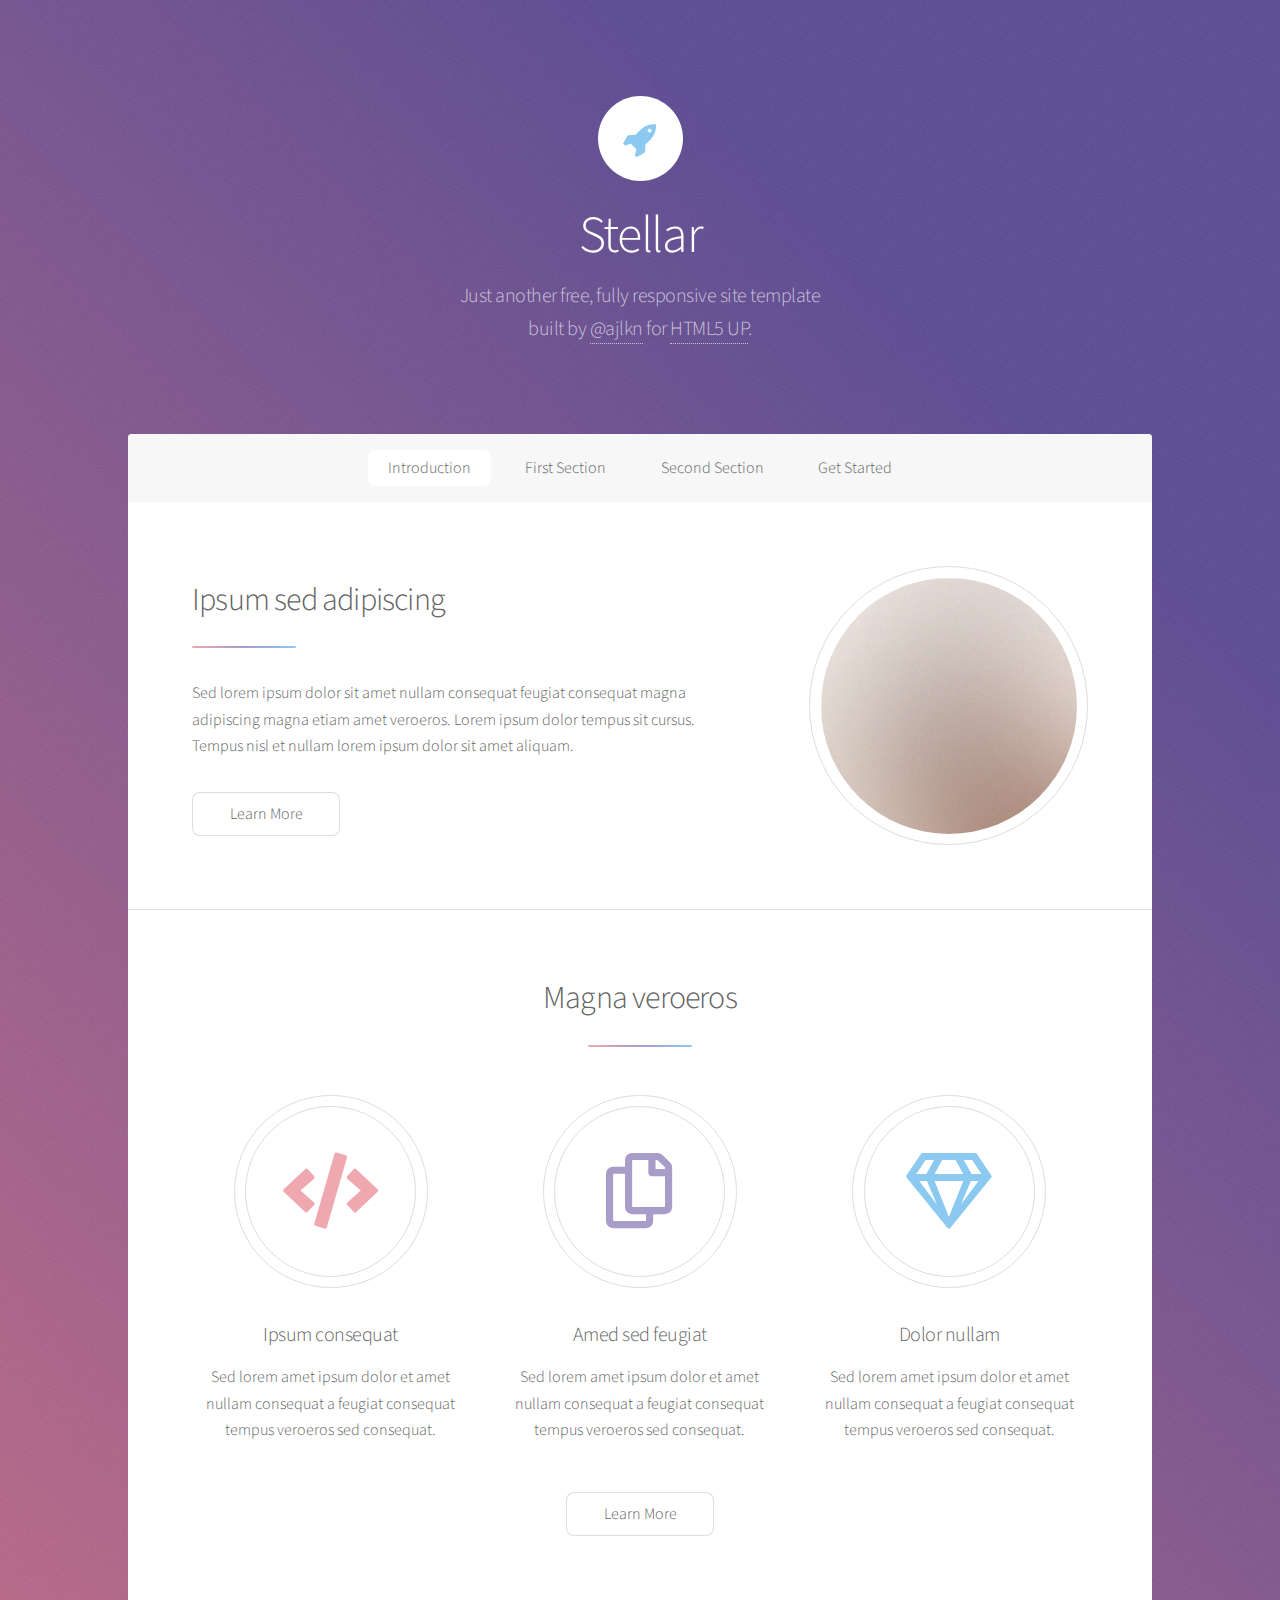
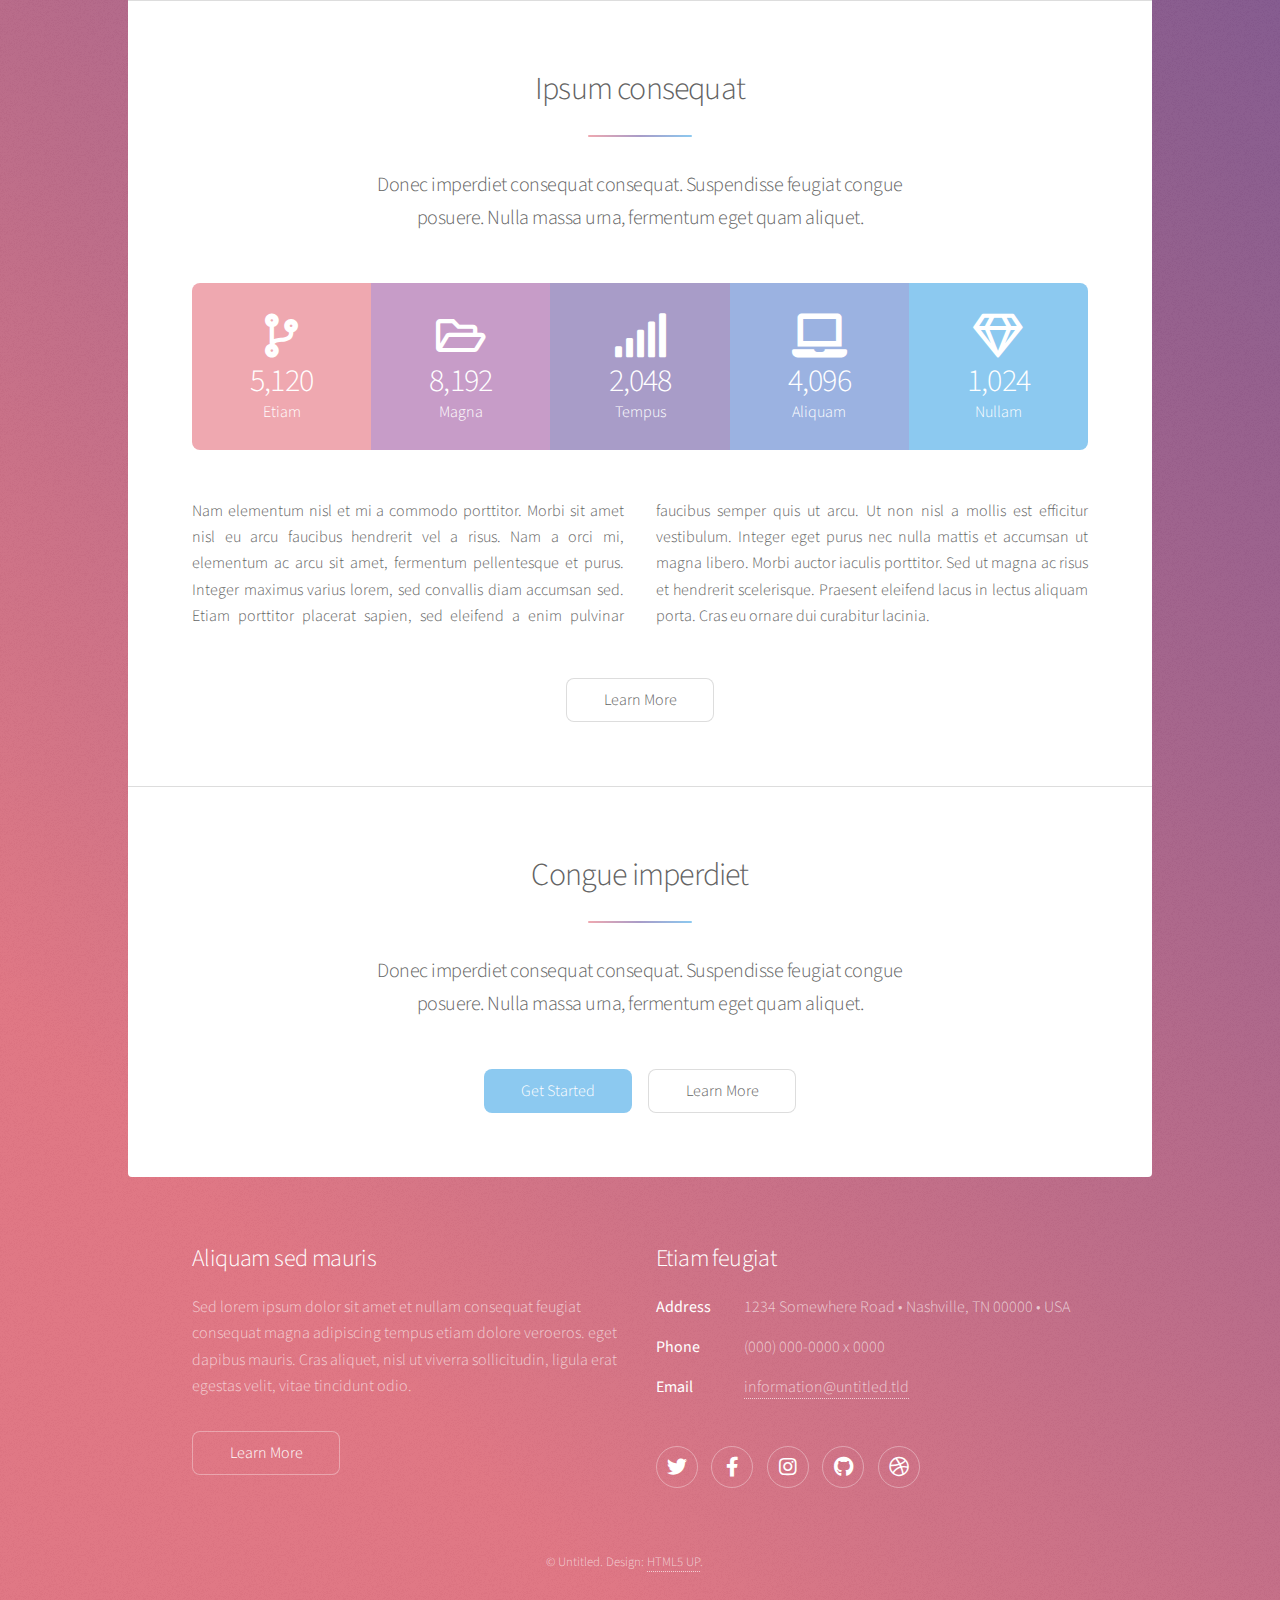
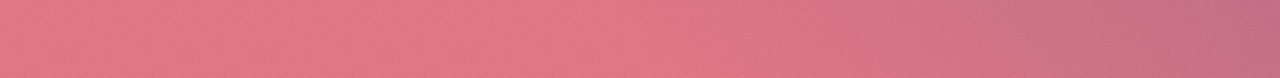
==== html5up-stellar/index.html @ 21c23692 "downloaded the portfolio template" ====
<!DOCTYPE HTML>
<!--
	Stellar by HTML5 UP
	html5up.net | @ajlkn
	Free for personal and commercial use under the CCA 3.0 license (html5up.net/license)
-->
<html>
	<head>
		<title>William Webb | Web Developer</title>
		<meta charset="utf-8" />
		<meta name="viewport" content="width=device-width, initial-scale=1, user-scalable=no" />
		<link rel="stylesheet" href="assets/css/main.css" />
		<noscript><link rel="stylesheet" href="assets/css/noscript.css" /></noscript>
	</head>
	<body class="is-preload">

		<!-- Wrapper -->
			<div id="wrapper">

				<!-- Header -->
					<header id="header" class="alt">
						<span class="logo"><img src="images/logo.svg" alt="" /></span>
						<h1>Stellar</h1>
						<p>Just another free, fully responsive site template<br />
						built by <a href="https://twitter.com/ajlkn">@ajlkn</a> for <a href="https://html5up.net">HTML5 UP</a>.</p>
					</header>

				<!-- Nav -->
					<nav id="nav">
						<ul>
							<li><a href="#intro" class="active">Introduction</a></li>
							<li><a href="#first">First Section</a></li>
							<li><a href="#second">Second Section</a></li>
							<li><a href="#cta">Get Started</a></li>
						</ul>
					</nav>

				<!-- Main -->
					<div id="main">

						<!-- Introduction -->
							<section id="intro" class="main">
								<div class="spotlight">
									<div class="content">
										<header class="major">
											<h2>Ipsum sed adipiscing</h2>
										</header>
										<p>Sed lorem ipsum dolor sit amet nullam consequat feugiat consequat magna
										adipiscing magna etiam amet veroeros. Lorem ipsum dolor tempus sit cursus.
										Tempus nisl et nullam lorem ipsum dolor sit amet aliquam.</p>
										<ul class="actions">
											<li><a href="generic.html" class="button">Learn More</a></li>
										</ul>
									</div>
									<span class="image"><img src="images/pic01.jpg" alt="" /></span>
								</div>
							</section>

						<!-- First Section -->
							<section id="first" class="main special">
								<header class="major">
									<h2>Magna veroeros</h2>
								</header>
								<ul class="features">
									<li>
										<span class="icon solid major style1 fa-code"></span>
										<h3>Ipsum consequat</h3>
										<p>Sed lorem amet ipsum dolor et amet nullam consequat a feugiat consequat tempus veroeros sed consequat.</p>
									</li>
									<li>
										<span class="icon major style3 fa-copy"></span>
										<h3>Amed sed feugiat</h3>
										<p>Sed lorem amet ipsum dolor et amet nullam consequat a feugiat consequat tempus veroeros sed consequat.</p>
									</li>
									<li>
										<span class="icon major style5 fa-gem"></span>
										<h3>Dolor nullam</h3>
										<p>Sed lorem amet ipsum dolor et amet nullam consequat a feugiat consequat tempus veroeros sed consequat.</p>
									</li>
								</ul>
								<footer class="major">
									<ul class="actions special">
										<li><a href="generic.html" class="button">Learn More</a></li>
									</ul>
								</footer>
							</section>

						<!-- Second Section -->
							<section id="second" class="main special">
								<header class="major">
									<h2>Ipsum consequat</h2>
									<p>Donec imperdiet consequat consequat. Suspendisse feugiat congue<br />
									posuere. Nulla massa urna, fermentum eget quam aliquet.</p>
								</header>
								<ul class="statistics">
									<li class="style1">
										<span class="icon solid fa-code-branch"></span>
										<strong>5,120</strong> Etiam
									</li>
									<li class="style2">
										<span class="icon fa-folder-open"></span>
										<strong>8,192</strong> Magna
									</li>
									<li class="style3">
										<span class="icon solid fa-signal"></span>
										<strong>2,048</strong> Tempus
									</li>
									<li class="style4">
										<span class="icon solid fa-laptop"></span>
										<strong>4,096</strong> Aliquam
									</li>
									<li class="style5">
										<span class="icon fa-gem"></span>
										<strong>1,024</strong> Nullam
									</li>
								</ul>
								<p class="content">Nam elementum nisl et mi a commodo porttitor. Morbi sit amet nisl eu arcu faucibus hendrerit vel a risus. Nam a orci mi, elementum ac arcu sit amet, fermentum pellentesque et purus. Integer maximus varius lorem, sed convallis diam accumsan sed. Etiam porttitor placerat sapien, sed eleifend a enim pulvinar faucibus semper quis ut arcu. Ut non nisl a mollis est efficitur vestibulum. Integer eget purus nec nulla mattis et accumsan ut magna libero. Morbi auctor iaculis porttitor. Sed ut magna ac risus et hendrerit scelerisque. Praesent eleifend lacus in lectus aliquam porta. Cras eu ornare dui curabitur lacinia.</p>
								<footer class="major">
									<ul class="actions special">
										<li><a href="generic.html" class="button">Learn More</a></li>
									</ul>
								</footer>
							</section>

						<!-- Get Started -->
							<section id="cta" class="main special">
								<header class="major">
									<h2>Congue imperdiet</h2>
									<p>Donec imperdiet consequat consequat. Suspendisse feugiat congue<br />
									posuere. Nulla massa urna, fermentum eget quam aliquet.</p>
								</header>
								<footer class="major">
									<ul class="actions special">
										<li><a href="generic.html" class="button primary">Get Started</a></li>
										<li><a href="generic.html" class="button">Learn More</a></li>
									</ul>
								</footer>
							</section>

					</div>

				<!-- Footer -->
					<footer id="footer">
						<section>
							<h2>Aliquam sed mauris</h2>
							<p>Sed lorem ipsum dolor sit amet et nullam consequat feugiat consequat magna adipiscing tempus etiam dolore veroeros. eget dapibus mauris. Cras aliquet, nisl ut viverra sollicitudin, ligula erat egestas velit, vitae tincidunt odio.</p>
							<ul class="actions">
								<li><a href="generic.html" class="button">Learn More</a></li>
							</ul>
						</section>
						<section>
							<h2>Etiam feugiat</h2>
							<dl class="alt">
								<dt>Address</dt>
								<dd>1234 Somewhere Road &bull; Nashville, TN 00000 &bull; USA</dd>
								<dt>Phone</dt>
								<dd>(000) 000-0000 x 0000</dd>
								<dt>Email</dt>
								<dd><a href="#">information@untitled.tld</a></dd>
							</dl>
							<ul class="icons">
								<li><a href="#" class="icon brands fa-twitter alt"><span class="label">Twitter</span></a></li>
								<li><a href="#" class="icon brands fa-facebook-f alt"><span class="label">Facebook</span></a></li>
								<li><a href="#" class="icon brands fa-instagram alt"><span class="label">Instagram</span></a></li>
								<li><a href="#" class="icon brands fa-github alt"><span class="label">GitHub</span></a></li>
								<li><a href="#" class="icon brands fa-dribbble alt"><span class="label">Dribbble</span></a></li>
							</ul>
						</section>
						<p class="copyright">&copy; Untitled. Design: <a href="https://html5up.net">HTML5 UP</a>.</p>
					</footer>

			</div>

		<!-- Scripts -->
			<script src="assets/js/jquery.min.js"></script>
			<script src="assets/js/jquery.scrollex.min.js"></script>
			<script src="assets/js/jquery.scrolly.min.js"></script>
			<script src="assets/js/browser.min.js"></script>
			<script src="assets/js/breakpoints.min.js"></script>
			<script src="assets/js/util.js"></script>
			<script src="assets/js/main.js"></script>

	</body>
</html>
---- html5up-stellar/assets/css/main.css ----
@import url(fontawesome-all.min.css);
@import 'https://fonts.googleapis.com/css?family=Source+Sans+Pro:300,400';

/*
	Stellar by HTML5 UP
	html5up.net | @ajlkn
	Free for personal and commercial use under the CCA 3.0 license (html5up.net/license)
*/

html, body, div, span, applet, object,
iframe, h1, h2, h3, h4, h5, h6, p, blockquote,
pre, a, abbr, acronym, address, big, cite,
code, del, dfn, em, img, ins, kbd, q, s, samp,
small, strike, strong, sub, sup, tt, var, b,
u, i, center, dl, dt, dd, ol, ul, li, fieldset,
form, label, legend, table, caption, tbody,
tfoot, thead, tr, th, td, article, aside,
canvas, details, embed, figure, figcaption,
footer, header, hgroup, menu, nav, output, ruby,
section, summary, time, mark, audio, video {
	margin: 0;
	padding: 0;
	border: 0;
	font-size: 100%;
	font: inherit;
	vertical-align: baseline;}

article, aside, details, figcaption, figure,
footer, header, hgroup, menu, nav, section {
	display: block;}

body {
	line-height: 1;
}

ol, ul {
	list-style: none;
}

blockquote, q {
	quotes: none;
}

	blockquote:before, blockquote:after, q:before, q:after {
		content: '';
		content: none;
	}

table {
	border-collapse: collapse;
	border-spacing: 0;
}

body {
	-webkit-text-size-adjust: none;
}

mark {
	background-color: transparent;
	color: inherit;
}

input::-moz-focus-inner {
	border: 0;
	padding: 0;
}

input, select, textarea {
	-moz-appearance: none;
	-webkit-appearance: none;
	-ms-appearance: none;
	appearance: none;
}

/* Basic */

	@-ms-viewport {
		width: device-width;
	}

	body {
		-ms-overflow-style: scrollbar;
	}

	@media screen and (max-width: 480px) {

		html, body {
			min-width: 320px;
		}

	}

	html {
		box-sizing: border-box;
	}

	*, *:before, *:after {
		box-sizing: inherit;
	}

	body {
		background-color: #935d8c;
		background-image: url("images/overlay.png"), -moz-linear-gradient(45deg, #e37682 15%, #5f4d93 85%);
		background-image: url("images/overlay.png"), -webkit-linear-gradient(45deg, #e37682 15%, #5f4d93 85%);
		background-image: url("images/overlay.png"), -ms-linear-gradient(45deg, #e37682 15%, #5f4d93 85%);
		background-image: url("images/overlay.png"), linear-gradient(45deg, #e37682 15%, #5f4d93 85%);
	}

		body.is-preload *, body.is-preload *:before, body.is-preload *:after {
			-moz-animation: none !important;
			-webkit-animation: none !important;
			-ms-animation: none !important;
			animation: none !important;
			-moz-transition: none !important;
			-webkit-transition: none !important;
			-ms-transition: none !important;
			transition: none !important;
		}

/* Type */

	body {
		background-color: #935d8c;
		color: rgba(255, 255, 255, 0.65);
	}

	body, input, select, textarea {
		font-family: "Source Sans Pro", Helvetica, sans-serif;
		font-size: 17pt;
		font-weight: 300;
		line-height: 1.65;
	}

		@media screen and (max-width: 1680px) {

			body, input, select, textarea {
				font-size: 14pt;
			}

		}

		@media screen and (max-width: 1280px) {

			body, input, select, textarea {
				font-size: 12pt;
			}

		}

		@media screen and (max-width: 360px) {

			body, input, select, textarea {
				font-size: 11pt;
			}

		}

	a {
		-moz-transition: color 0.2s ease, border-bottom 0.2s ease;
		-webkit-transition: color 0.2s ease, border-bottom 0.2s ease;
		-ms-transition: color 0.2s ease, border-bottom 0.2s ease;
		transition: color 0.2s ease, border-bottom 0.2s ease;
		text-decoration: none;
		border-bottom: dotted 1px;
		color: inherit;
	}

		a:hover {
			border-bottom-color: transparent;
		}

	strong, b {
		font-weight: 400;
	}

	em, i {
		font-style: italic;
	}

	p {
		margin: 0 0 2em 0;
	}

		p.content {
			-moz-columns: 20em 2;
			-webkit-columns: 20em 2;
			-ms-columns: 20em 2;
			columns: 20em 2;
			-moz-column-gap: 2em;
			-webkit-column-gap: 2em;
			-ms-column-gap: 2em;
			column-gap: 2em;
			text-align: justify;
		}

	h1, h2, h3, h4, h5, h6 {
		font-weight: 300;
		line-height: 1.5;
		margin: 0 0 0.7em 0;
		letter-spacing: -0.025em;
	}

		h1 a, h2 a, h3 a, h4 a, h5 a, h6 a {
			color: inherit;
			text-decoration: none;
		}

	h1 {
		font-size: 2.5em;
		line-height: 1.2;
	}

	h2 {
		font-size: 1.5em;
	}

	h3 {
		font-size: 1.25em;
	}

	h4 {
		font-size: 1.1em;
	}

	h5 {
		font-size: 0.9em;
	}

	h6 {
		font-size: 0.7em;
	}

	@media screen and (max-width: 736px) {

		h1 {
			font-size: 2em;
		}

	}

	sub {
		font-size: 0.8em;
		position: relative;
		top: 0.5em;
	}

	sup {
		font-size: 0.8em;
		position: relative;
		top: -0.5em;
	}

	blockquote {
		border-left: solid 4px;
		font-style: italic;
		margin: 0 0 2em 0;
		padding: 0.5em 0 0.5em 2em;
	}

	code {
		border-radius: 8px;
		border: solid 1px;
		font-family: "Courier New", monospace;
		font-size: 0.9em;
		margin: 0 0.25em;
		padding: 0.25em 0.65em;
	}

	pre {
		-webkit-overflow-scrolling: touch;
		font-family: "Courier New", monospace;
		font-size: 0.9em;
		margin: 0 0 2em 0;
	}

		pre code {
			display: block;
			line-height: 1.75;
			padding: 1em 1.5em;
			overflow-x: auto;
		}

	hr {
		border: 0;
		border-bottom: solid 1px;
		margin: 2em 0;
	}

		hr.major {
			margin: 3em 0;
		}

	.align-left {
		text-align: left;
	}

	.align-center {
		text-align: center;
	}

	.align-right {
		text-align: right;
	}

	input, select, textarea {
		color: #ffffff;
	}

	a:hover {
		color: #ffffff;
	}

	strong, b {
		color: #ffffff;
	}

	h1, h2, h3, h4, h5, h6 {
		color: #ffffff;
	}

	blockquote {
		border-left-color: rgba(255, 255, 255, 0.35);
	}

	code {
		background: rgba(255, 255, 255, 0.075);
		border-color: rgba(255, 255, 255, 0.35);
	}

	hr {
		border-bottom-color: rgba(255, 255, 255, 0.35);
	}

/* Row */

	.row {
		display: flex;
		flex-wrap: wrap;
		box-sizing: border-box;
		align-items: stretch;
	}

		.row > * {
			box-sizing: border-box;
		}

		.row.gtr-uniform > * > :last-child {
			margin-bottom: 0;
		}

		.row.aln-left {
			justify-content: flex-start;
		}

		.row.aln-center {
			justify-content: center;
		}

		.row.aln-right {
			justify-content: flex-end;
		}

		.row.aln-top {
			align-items: flex-start;
		}

		.row.aln-middle {
			align-items: center;
		}

		.row.aln-bottom {
			align-items: flex-end;
		}

		.row > .imp {
			order: -1;
		}

		.row > .col-1 {
			width: 8.33333%;
		}

		.row > .off-1 {
			margin-left: 8.33333%;
		}

		.row > .col-2 {
			width: 16.66667%;
		}

		.row > .off-2 {
			margin-left: 16.66667%;
		}

		.row > .col-3 {
			width: 25%;
		}

		.row > .off-3 {
			margin-left: 25%;
		}

		.row > .col-4 {
			width: 33.33333%;
		}

		.row > .off-4 {
			margin-left: 33.33333%;
		}

		.row > .col-5 {
			width: 41.66667%;
		}

		.row > .off-5 {
			margin-left: 41.66667%;
		}

		.row > .col-6 {
			width: 50%;
		}

		.row > .off-6 {
			margin-left: 50%;
		}

		.row > .col-7 {
			width: 58.33333%;
		}

		.row > .off-7 {
			margin-left: 58.33333%;
		}

		.row > .col-8 {
			width: 66.66667%;
		}

		.row > .off-8 {
			margin-left: 66.66667%;
		}

		.row > .col-9 {
			width: 75%;
		}

		.row > .off-9 {
			margin-left: 75%;
		}

		.row > .col-10 {
			width: 83.33333%;
		}

		.row > .off-10 {
			margin-left: 83.33333%;
		}

		.row > .col-11 {
			width: 91.66667%;
		}

		.row > .off-11 {
			margin-left: 91.66667%;
		}

		.row > .col-12 {
			width: 100%;
		}

		.row > .off-12 {
			margin-left: 100%;
		}

		.row.gtr-0 {
			margin-top: 0;
			margin-left: 0em;
		}

			.row.gtr-0 > * {
				padding: 0 0 0 0em;
			}

			.row.gtr-0.gtr-uniform {
				margin-top: 0em;
			}

				.row.gtr-0.gtr-uniform > * {
					padding-top: 0em;
				}

		.row.gtr-25 {
			margin-top: 0;
			margin-left: -0.375em;
		}

			.row.gtr-25 > * {
				padding: 0 0 0 0.375em;
			}

			.row.gtr-25.gtr-uniform {
				margin-top: -0.375em;
			}

				.row.gtr-25.gtr-uniform > * {
					padding-top: 0.375em;
				}

		.row.gtr-50 {
			margin-top: 0;
			margin-left: -0.75em;
		}

			.row.gtr-50 > * {
				padding: 0 0 0 0.75em;
			}

			.row.gtr-50.gtr-uniform {
				margin-top: -0.75em;
			}

				.row.gtr-50.gtr-uniform > * {
					padding-top: 0.75em;
				}

		.row {
			margin-top: 0;
			margin-left: -1.5em;
		}

			.row > * {
				padding: 0 0 0 1.5em;
			}

			.row.gtr-uniform {
				margin-top: -1.5em;
			}

				.row.gtr-uniform > * {
					padding-top: 1.5em;
				}

		.row.gtr-150 {
			margin-top: 0;
			margin-left: -2.25em;
		}

			.row.gtr-150 > * {
				padding: 0 0 0 2.25em;
			}

			.row.gtr-150.gtr-uniform {
				margin-top: -2.25em;
			}

				.row.gtr-150.gtr-uniform > * {
					padding-top: 2.25em;
				}

		.row.gtr-200 {
			margin-top: 0;
			margin-left: -3em;
		}

			.row.gtr-200 > * {
				padding: 0 0 0 3em;
			}

			.row.gtr-200.gtr-uniform {
				margin-top: -3em;
			}

				.row.gtr-200.gtr-uniform > * {
					padding-top: 3em;
				}

		@media screen and (max-width: 1680px) {

			.row {
				display: flex;
				flex-wrap: wrap;
				box-sizing: border-box;
				align-items: stretch;
			}

				.row > * {
					box-sizing: border-box;
				}

				.row.gtr-uniform > * > :last-child {
					margin-bottom: 0;
				}

				.row.aln-left {
					justify-content: flex-start;
				}

				.row.aln-center {
					justify-content: center;
				}

				.row.aln-right {
					justify-content: flex-end;
				}

				.row.aln-top {
					align-items: flex-start;
				}

				.row.aln-middle {
					align-items: center;
				}

				.row.aln-bottom {
					align-items: flex-end;
				}

				.row > .imp-xlarge {
					order: -1;
				}

				.row > .col-1-xlarge {
					width: 8.33333%;
				}

				.row > .off-1-xlarge {
					margin-left: 8.33333%;
				}

				.row > .col-2-xlarge {
					width: 16.66667%;
				}

				.row > .off-2-xlarge {
					margin-left: 16.66667%;
				}

				.row > .col-3-xlarge {
					width: 25%;
				}

				.row > .off-3-xlarge {
					margin-left: 25%;
				}

				.row > .col-4-xlarge {
					width: 33.33333%;
				}

				.row > .off-4-xlarge {
					margin-left: 33.33333%;
				}

				.row > .col-5-xlarge {
					width: 41.66667%;
				}

				.row > .off-5-xlarge {
					margin-left: 41.66667%;
				}

				.row > .col-6-xlarge {
					width: 50%;
				}

				.row > .off-6-xlarge {
					margin-left: 50%;
				}

				.row > .col-7-xlarge {
					width: 58.33333%;
				}

				.row > .off-7-xlarge {
					margin-left: 58.33333%;
				}

				.row > .col-8-xlarge {
					width: 66.66667%;
				}

				.row > .off-8-xlarge {
					margin-left: 66.66667%;
				}

				.row > .col-9-xlarge {
					width: 75%;
				}

				.row > .off-9-xlarge {
					margin-left: 75%;
				}

				.row > .col-10-xlarge {
					width: 83.33333%;
				}

				.row > .off-10-xlarge {
					margin-left: 83.33333%;
				}

				.row > .col-11-xlarge {
					width: 91.66667%;
				}

				.row > .off-11-xlarge {
					margin-left: 91.66667%;
				}

				.row > .col-12-xlarge {
					width: 100%;
				}

				.row > .off-12-xlarge {
					margin-left: 100%;
				}

				.row.gtr-0 {
					margin-top: 0;
					margin-left: 0em;
				}

					.row.gtr-0 > * {
						padding: 0 0 0 0em;
					}

					.row.gtr-0.gtr-uniform {
						margin-top: 0em;
					}

						.row.gtr-0.gtr-uniform > * {
							padding-top: 0em;
						}

				.row.gtr-25 {
					margin-top: 0;
					margin-left: -0.375em;
				}

					.row.gtr-25 > * {
						padding: 0 0 0 0.375em;
					}

					.row.gtr-25.gtr-uniform {
						margin-top: -0.375em;
					}

						.row.gtr-25.gtr-uniform > * {
							padding-top: 0.375em;
						}

				.row.gtr-50 {
					margin-top: 0;
					margin-left: -0.75em;
				}

					.row.gtr-50 > * {
						padding: 0 0 0 0.75em;
					}

					.row.gtr-50.gtr-uniform {
						margin-top: -0.75em;
					}

						.row.gtr-50.gtr-uniform > * {
							padding-top: 0.75em;
						}

				.row {
					margin-top: 0;
					margin-left: -1.5em;
				}

					.row > * {
						padding: 0 0 0 1.5em;
					}

					.row.gtr-uniform {
						margin-top: -1.5em;
					}

						.row.gtr-uniform > * {
							padding-top: 1.5em;
						}

				.row.gtr-150 {
					margin-top: 0;
					margin-left: -2.25em;
				}

					.row.gtr-150 > * {
						padding: 0 0 0 2.25em;
					}

					.row.gtr-150.gtr-uniform {
						margin-top: -2.25em;
					}

						.row.gtr-150.gtr-uniform > * {
							padding-top: 2.25em;
						}

				.row.gtr-200 {
					margin-top: 0;
					margin-left: -3em;
				}

					.row.gtr-200 > * {
						padding: 0 0 0 3em;
					}

					.row.gtr-200.gtr-uniform {
						margin-top: -3em;
					}

						.row.gtr-200.gtr-uniform > * {
							padding-top: 3em;
						}

		}

		@media screen and (max-width: 1280px) {

			.row {
				display: flex;
				flex-wrap: wrap;
				box-sizing: border-box;
				align-items: stretch;
			}

				.row > * {
					box-sizing: border-box;
				}

				.row.gtr-uniform > * > :last-child {
					margin-bottom: 0;
				}

				.row.aln-left {
					justify-content: flex-start;
				}

				.row.aln-center {
					justify-content: center;
				}

				.row.aln-right {
					justify-content: flex-end;
				}

				.row.aln-top {
					align-items: flex-start;
				}

				.row.aln-middle {
					align-items: center;
				}

				.row.aln-bottom {
					align-items: flex-end;
				}

				.row > .imp-large {
					order: -1;
				}

				.row > .col-1-large {
					width: 8.33333%;
				}

				.row > .off-1-large {
					margin-left: 8.33333%;
				}

				.row > .col-2-large {
					width: 16.66667%;
				}

				.row > .off-2-large {
					margin-left: 16.66667%;
				}

				.row > .col-3-large {
					width: 25%;
				}

				.row > .off-3-large {
					margin-left: 25%;
				}

				.row > .col-4-large {
					width: 33.33333%;
				}

				.row > .off-4-large {
					margin-left: 33.33333%;
				}

				.row > .col-5-large {
					width: 41.66667%;
				}

				.row > .off-5-large {
					margin-left: 41.66667%;
				}

				.row > .col-6-large {
					width: 50%;
				}

				.row > .off-6-large {
					margin-left: 50%;
				}

				.row > .col-7-large {
					width: 58.33333%;
				}

				.row > .off-7-large {
					margin-left: 58.33333%;
				}

				.row > .col-8-large {
					width: 66.66667%;
				}

				.row > .off-8-large {
					margin-left: 66.66667%;
				}

				.row > .col-9-large {
					width: 75%;
				}

				.row > .off-9-large {
					margin-left: 75%;
				}

				.row > .col-10-large {
					width: 83.33333%;
				}

				.row > .off-10-large {
					margin-left: 83.33333%;
				}

				.row > .col-11-large {
					width: 91.66667%;
				}

				.row > .off-11-large {
					margin-left: 91.66667%;
				}

				.row > .col-12-large {
					width: 100%;
				}

				.row > .off-12-large {
					margin-left: 100%;
				}

				.row.gtr-0 {
					margin-top: 0;
					margin-left: 0em;
				}

					.row.gtr-0 > * {
						padding: 0 0 0 0em;
					}

					.row.gtr-0.gtr-uniform {
						margin-top: 0em;
					}

						.row.gtr-0.gtr-uniform > * {
							padding-top: 0em;
						}

				.row.gtr-25 {
					margin-top: 0;
					margin-left: -0.375em;
				}

					.row.gtr-25 > * {
						padding: 0 0 0 0.375em;
					}

					.row.gtr-25.gtr-uniform {
						margin-top: -0.375em;
					}

						.row.gtr-25.gtr-uniform > * {
							padding-top: 0.375em;
						}

				.row.gtr-50 {
					margin-top: 0;
					margin-left: -0.75em;
				}

					.row.gtr-50 > * {
						padding: 0 0 0 0.75em;
					}

					.row.gtr-50.gtr-uniform {
						margin-top: -0.75em;
					}

						.row.gtr-50.gtr-uniform > * {
							padding-top: 0.75em;
						}

				.row {
					margin-top: 0;
					margin-left: -1.5em;
				}

					.row > * {
						padding: 0 0 0 1.5em;
					}

					.row.gtr-uniform {
						margin-top: -1.5em;
					}

						.row.gtr-uniform > * {
							padding-top: 1.5em;
						}

				.row.gtr-150 {
					margin-top: 0;
					margin-left: -2.25em;
				}

					.row.gtr-150 > * {
						padding: 0 0 0 2.25em;
					}

					.row.gtr-150.gtr-uniform {
						margin-top: -2.25em;
					}

						.row.gtr-150.gtr-uniform > * {
							padding-top: 2.25em;
						}

				.row.gtr-200 {
					margin-top: 0;
					margin-left: -3em;
				}

					.row.gtr-200 > * {
						padding: 0 0 0 3em;
					}

					.row.gtr-200.gtr-uniform {
						margin-top: -3em;
					}

						.row.gtr-200.gtr-uniform > * {
							padding-top: 3em;
						}

		}

		@media screen and (max-width: 980px) {

			.row {
				display: flex;
				flex-wrap: wrap;
				box-sizing: border-box;
				align-items: stretch;
			}

				.row > * {
					box-sizing: border-box;
				}

				.row.gtr-uniform > * > :last-child {
					margin-bottom: 0;
				}

				.row.aln-left {
					justify-content: flex-start;
				}

				.row.aln-center {
					justify-content: center;
				}

				.row.aln-right {
					justify-content: flex-end;
				}

				.row.aln-top {
					align-items: flex-start;
				}

				.row.aln-middle {
					align-items: center;
				}

				.row.aln-bottom {
					align-items: flex-end;
				}

				.row > .imp-medium {
					order: -1;
				}

				.row > .col-1-medium {
					width: 8.33333%;
				}

				.row > .off-1-medium {
					margin-left: 8.33333%;
				}

				.row > .col-2-medium {
					width: 16.66667%;
				}

				.row > .off-2-medium {
					margin-left: 16.66667%;
				}

				.row > .col-3-medium {
					width: 25%;
				}

				.row > .off-3-medium {
					margin-left: 25%;
				}

				.row > .col-4-medium {
					width: 33.33333%;
				}

				.row > .off-4-medium {
					margin-left: 33.33333%;
				}

				.row > .col-5-medium {
					width: 41.66667%;
				}

				.row > .off-5-medium {
					margin-left: 41.66667%;
				}

				.row > .col-6-medium {
					width: 50%;
				}

				.row > .off-6-medium {
					margin-left: 50%;
				}

				.row > .col-7-medium {
					width: 58.33333%;
				}

				.row > .off-7-medium {
					margin-left: 58.33333%;
				}

				.row > .col-8-medium {
					width: 66.66667%;
				}

				.row > .off-8-medium {
					margin-left: 66.66667%;
				}

				.row > .col-9-medium {
					width: 75%;
				}

				.row > .off-9-medium {
					margin-left: 75%;
				}

				.row > .col-10-medium {
					width: 83.33333%;
				}

				.row > .off-10-medium {
					margin-left: 83.33333%;
				}

				.row > .col-11-medium {
					width: 91.66667%;
				}

				.row > .off-11-medium {
					margin-left: 91.66667%;
				}

				.row > .col-12-medium {
					width: 100%;
				}

				.row > .off-12-medium {
					margin-left: 100%;
				}

				.row.gtr-0 {
					margin-top: 0;
					margin-left: 0em;
				}

					.row.gtr-0 > * {
						padding: 0 0 0 0em;
					}

					.row.gtr-0.gtr-uniform {
						margin-top: 0em;
					}

						.row.gtr-0.gtr-uniform > * {
							padding-top: 0em;
						}

				.row.gtr-25 {
					margin-top: 0;
					margin-left: -0.375em;
				}

					.row.gtr-25 > * {
						padding: 0 0 0 0.375em;
					}

					.row.gtr-25.gtr-uniform {
						margin-top: -0.375em;
					}

						.row.gtr-25.gtr-uniform > * {
							padding-top: 0.375em;
						}

				.row.gtr-50 {
					margin-top: 0;
					margin-left: -0.75em;
				}

					.row.gtr-50 > * {
						padding: 0 0 0 0.75em;
					}

					.row.gtr-50.gtr-uniform {
						margin-top: -0.75em;
					}

						.row.gtr-50.gtr-uniform > * {
							padding-top: 0.75em;
						}

				.row {
					margin-top: 0;
					margin-left: -1.5em;
				}

					.row > * {
						padding: 0 0 0 1.5em;
					}

					.row.gtr-uniform {
						margin-top: -1.5em;
					}

						.row.gtr-uniform > * {
							padding-top: 1.5em;
						}

				.row.gtr-150 {
					margin-top: 0;
					margin-left: -2.25em;
				}

					.row.gtr-150 > * {
						padding: 0 0 0 2.25em;
					}

					.row.gtr-150.gtr-uniform {
						margin-top: -2.25em;
					}

						.row.gtr-150.gtr-uniform > * {
							padding-top: 2.25em;
						}

				.row.gtr-200 {
					margin-top: 0;
					margin-left: -3em;
				}

					.row.gtr-200 > * {
						padding: 0 0 0 3em;
					}

					.row.gtr-200.gtr-uniform {
						margin-top: -3em;
					}

						.row.gtr-200.gtr-uniform > * {
							padding-top: 3em;
						}

		}

		@media screen and (max-width: 736px) {

			.row {
				display: flex;
				flex-wrap: wrap;
				box-sizing: border-box;
				align-items: stretch;
			}

				.row > * {
					box-sizing: border-box;
				}

				.row.gtr-uniform > * > :last-child {
					margin-bottom: 0;
				}

				.row.aln-left {
					justify-content: flex-start;
				}

				.row.aln-center {
					justify-content: center;
				}

				.row.aln-right {
					justify-content: flex-end;
				}

				.row.aln-top {
					align-items: flex-start;
				}

				.row.aln-middle {
					align-items: center;
				}

				.row.aln-bottom {
					align-items: flex-end;
				}

				.row > .imp-small {
					order: -1;
				}

				.row > .col-1-small {
					width: 8.33333%;
				}

				.row > .off-1-small {
					margin-left: 8.33333%;
				}

				.row > .col-2-small {
					width: 16.66667%;
				}

				.row > .off-2-small {
					margin-left: 16.66667%;
				}

				.row > .col-3-small {
					width: 25%;
				}

				.row > .off-3-small {
					margin-left: 25%;
				}

				.row > .col-4-small {
					width: 33.33333%;
				}

				.row > .off-4-small {
					margin-left: 33.33333%;
				}

				.row > .col-5-small {
					width: 41.66667%;
				}

				.row > .off-5-small {
					margin-left: 41.66667%;
				}

				.row > .col-6-small {
					width: 50%;
				}

				.row > .off-6-small {
					margin-left: 50%;
				}

				.row > .col-7-small {
					width: 58.33333%;
				}

				.row > .off-7-small {
					margin-left: 58.33333%;
				}

				.row > .col-8-small {
					width: 66.66667%;
				}

				.row > .off-8-small {
					margin-left: 66.66667%;
				}

				.row > .col-9-small {
					width: 75%;
				}

				.row > .off-9-small {
					margin-left: 75%;
				}

				.row > .col-10-small {
					width: 83.33333%;
				}

				.row > .off-10-small {
					margin-left: 83.33333%;
				}

				.row > .col-11-small {
					width: 91.66667%;
				}

				.row > .off-11-small {
					margin-left: 91.66667%;
				}

				.row > .col-12-small {
					width: 100%;
				}

				.row > .off-12-small {
					margin-left: 100%;
				}

				.row.gtr-0 {
					margin-top: 0;
					margin-left: 0em;
				}

					.row.gtr-0 > * {
						padding: 0 0 0 0em;
					}

					.row.gtr-0.gtr-uniform {
						margin-top: 0em;
					}

						.row.gtr-0.gtr-uniform > * {
							padding-top: 0em;
						}

				.row.gtr-25 {
					margin-top: 0;
					margin-left: -0.25em;
				}

					.row.gtr-25 > * {
						padding: 0 0 0 0.25em;
					}

					.row.gtr-25.gtr-uniform {
						margin-top: -0.25em;
					}

						.row.gtr-25.gtr-uniform > * {
							padding-top: 0.25em;
						}

				.row.gtr-50 {
					margin-top: 0;
					margin-left: -0.5em;
				}

					.row.gtr-50 > * {
						padding: 0 0 0 0.5em;
					}

					.row.gtr-50.gtr-uniform {
						margin-top: -0.5em;
					}

						.row.gtr-50.gtr-uniform > * {
							padding-top: 0.5em;
						}

				.row {
					margin-top: 0;
					margin-left: -1em;
				}

					.row > * {
						padding: 0 0 0 1em;
					}

					.row.gtr-uniform {
						margin-top: -1em;
					}

						.row.gtr-uniform > * {
							padding-top: 1em;
						}

				.row.gtr-150 {
					margin-top: 0;
					margin-left: -1.5em;
				}

					.row.gtr-150 > * {
						padding: 0 0 0 1.5em;
					}

					.row.gtr-150.gtr-uniform {
						margin-top: -1.5em;
					}

						.row.gtr-150.gtr-uniform > * {
							padding-top: 1.5em;
						}

				.row.gtr-200 {
					margin-top: 0;
					margin-left: -2em;
				}

					.row.gtr-200 > * {
						padding: 0 0 0 2em;
					}

					.row.gtr-200.gtr-uniform {
						margin-top: -2em;
					}

						.row.gtr-200.gtr-uniform > * {
							padding-top: 2em;
						}

		}

		@media screen and (max-width: 480px) {

			.row {
				display: flex;
				flex-wrap: wrap;
				box-sizing: border-box;
				align-items: stretch;
			}

				.row > * {
					box-sizing: border-box;
				}

				.row.gtr-uniform > * > :last-child {
					margin-bottom: 0;
				}

				.row.aln-left {
					justify-content: flex-start;
				}

				.row.aln-center {
					justify-content: center;
				}

				.row.aln-right {
					justify-content: flex-end;
				}

				.row.aln-top {
					align-items: flex-start;
				}

				.row.aln-middle {
					align-items: center;
				}

				.row.aln-bottom {
					align-items: flex-end;
				}

				.row > .imp-xsmall {
					order: -1;
				}

				.row > .col-1-xsmall {
					width: 8.33333%;
				}

				.row > .off-1-xsmall {
					margin-left: 8.33333%;
				}

				.row > .col-2-xsmall {
					width: 16.66667%;
				}

				.row > .off-2-xsmall {
					margin-left: 16.66667%;
				}

				.row > .col-3-xsmall {
					width: 25%;
				}

				.row > .off-3-xsmall {
					margin-left: 25%;
				}

				.row > .col-4-xsmall {
					width: 33.33333%;
				}

				.row > .off-4-xsmall {
					margin-left: 33.33333%;
				}

				.row > .col-5-xsmall {
					width: 41.66667%;
				}

				.row > .off-5-xsmall {
					margin-left: 41.66667%;
				}

				.row > .col-6-xsmall {
					width: 50%;
				}

				.row > .off-6-xsmall {
					margin-left: 50%;
				}

				.row > .col-7-xsmall {
					width: 58.33333%;
				}

				.row > .off-7-xsmall {
					margin-left: 58.33333%;
				}

				.row > .col-8-xsmall {
					width: 66.66667%;
				}

				.row > .off-8-xsmall {
					margin-left: 66.66667%;
				}

				.row > .col-9-xsmall {
					width: 75%;
				}

				.row > .off-9-xsmall {
					margin-left: 75%;
				}

				.row > .col-10-xsmall {
					width: 83.33333%;
				}

				.row > .off-10-xsmall {
					margin-left: 83.33333%;
				}

				.row > .col-11-xsmall {
					width: 91.66667%;
				}

				.row > .off-11-xsmall {
					margin-left: 91.66667%;
				}

				.row > .col-12-xsmall {
					width: 100%;
				}

				.row > .off-12-xsmall {
					margin-left: 100%;
				}

				.row.gtr-0 {
					margin-top: 0;
					margin-left: 0em;
				}

					.row.gtr-0 > * {
						padding: 0 0 0 0em;
					}

					.row.gtr-0.gtr-uniform {
						margin-top: 0em;
					}

						.row.gtr-0.gtr-uniform > * {
							padding-top: 0em;
						}

				.row.gtr-25 {
					margin-top: 0;
					margin-left: -0.3125em;
				}

					.row.gtr-25 > * {
						padding: 0 0 0 0.3125em;
					}

					.row.gtr-25.gtr-uniform {
						margin-top: -0.3125em;
					}

						.row.gtr-25.gtr-uniform > * {
							padding-top: 0.3125em;
						}

				.row.gtr-50 {
					margin-top: 0;
					margin-left: -0.625em;
				}

					.row.gtr-50 > * {
						padding: 0 0 0 0.625em;
					}

					.row.gtr-50.gtr-uniform {
						margin-top: -0.625em;
					}

						.row.gtr-50.gtr-uniform > * {
							padding-top: 0.625em;
						}

				.row {
					margin-top: 0;
					margin-left: -1.25em;
				}

					.row > * {
						padding: 0 0 0 1.25em;
					}

					.row.gtr-uniform {
						margin-top: -1.25em;
					}

						.row.gtr-uniform > * {
							padding-top: 1.25em;
						}

				.row.gtr-150 {
					margin-top: 0;
					margin-left: -1.875em;
				}

					.row.gtr-150 > * {
						padding: 0 0 0 1.875em;
					}

					.row.gtr-150.gtr-uniform {
						margin-top: -1.875em;
					}

						.row.gtr-150.gtr-uniform > * {
							padding-top: 1.875em;
						}

				.row.gtr-200 {
					margin-top: 0;
					margin-left: -2.5em;
				}

					.row.gtr-200 > * {
						padding: 0 0 0 2.5em;
					}

					.row.gtr-200.gtr-uniform {
						margin-top: -2.5em;
					}

						.row.gtr-200.gtr-uniform > * {
							padding-top: 2.5em;
						}

		}

/* Box */

	.box {
		border-radius: 8px;
		border: solid;
		margin-bottom: 2em;
		padding: 1.5em;
	}

		.box > :last-child,
		.box > :last-child > :last-child,
		.box > :last-child > :last-child > :last-child {
			margin-bottom: 0;
		}

		.box.alt {
			border: 0;
			border-radius: 0;
			padding: 0;
		}

	.box {
		border-color: rgba(255, 255, 255, 0.35);
	}

/* Button */

	input[type="submit"],
	input[type="reset"],
	input[type="button"],
	button,
	.button {
		-moz-appearance: none;
		-webkit-appearance: none;
		-ms-appearance: none;
		appearance: none;
		-moz-transition: background-color 0.2s ease-in-out, color 0.2s ease-in-out;
		-webkit-transition: background-color 0.2s ease-in-out, color 0.2s ease-in-out;
		-ms-transition: background-color 0.2s ease-in-out, color 0.2s ease-in-out;
		transition: background-color 0.2s ease-in-out, color 0.2s ease-in-out;
		border-radius: 8px;
		border: 0;
		cursor: pointer;
		display: inline-block;
		font-weight: 300;
		height: 2.75em;
		line-height: 2.75em;
		min-width: 9.25em;
		padding: 0 1.5em;
		text-align: center;
		text-decoration: none;
		white-space: nowrap;
	}

		input[type="submit"].icon,
		input[type="reset"].icon,
		input[type="button"].icon,
		button.icon,
		.button.icon {
			padding-left: 1.35em;
		}

			input[type="submit"].icon:before,
			input[type="reset"].icon:before,
			input[type="button"].icon:before,
			button.icon:before,
			.button.icon:before {
				margin-right: 0.5em;
			}

		input[type="submit"].fit,
		input[type="reset"].fit,
		input[type="button"].fit,
		button.fit,
		.button.fit {
			width: 100%;
		}

		input[type="submit"].small,
		input[type="reset"].small,
		input[type="button"].small,
		button.small,
		.button.small {
			font-size: 0.8em;
		}

		input[type="submit"].large,
		input[type="reset"].large,
		input[type="button"].large,
		button.large,
		.button.large {
			font-size: 1.35em;
		}

		input[type="submit"].disabled, input[type="submit"]:disabled,
		input[type="reset"].disabled,
		input[type="reset"]:disabled,
		input[type="button"].disabled,
		input[type="button"]:disabled,
		button.disabled,
		button:disabled,
		.button.disabled,
		.button:disabled {
			pointer-events: none;
			opacity: 0.25;
		}

		@media screen and (max-width: 736px) {

			input[type="submit"],
			input[type="reset"],
			input[type="button"],
			button,
			.button {
				min-width: 0;
			}

		}

	input[type="submit"],
	input[type="reset"],
	input[type="button"],
	button,
	.button {
		background-color: transparent;
		box-shadow: inset 0 0 0 1px rgba(255, 255, 255, 0.35);
		color: #ffffff !important;
	}

		input[type="submit"]:hover,
		input[type="reset"]:hover,
		input[type="button"]:hover,
		button:hover,
		.button:hover {
			background-color: rgba(255, 255, 255, 0.075);
		}

		input[type="submit"]:active,
		input[type="reset"]:active,
		input[type="button"]:active,
		button:active,
		.button:active {
			background-color: rgba(255, 255, 255, 0.2);
		}

		input[type="submit"].icon:before,
		input[type="reset"].icon:before,
		input[type="button"].icon:before,
		button.icon:before,
		.button.icon:before {
			color: rgba(255, 255, 255, 0.5);
		}

		input[type="submit"].primary,
		input[type="reset"].primary,
		input[type="button"].primary,
		button.primary,
		.button.primary {
			background-color: #8cc9f0;
			color: #ffffff !important;
			box-shadow: none;
		}

			input[type="submit"].primary:hover,
			input[type="reset"].primary:hover,
			input[type="button"].primary:hover,
			button.primary:hover,
			.button.primary:hover {
				background-color: #9acff2;
			}

			input[type="submit"].primary:active,
			input[type="reset"].primary:active,
			input[type="button"].primary:active,
			button.primary:active,
			.button.primary:active {
				background-color: #7ec3ee;
			}

			input[type="submit"].primary.icon:before,
			input[type="reset"].primary.icon:before,
			input[type="button"].primary.icon:before,
			button.primary.icon:before,
			.button.primary.icon:before {
				color: #ffffff !important;
			}

/* Form */

	form {
		margin: 0 0 2em 0;
	}

	label {
		display: block;
		font-size: 0.9em;
		font-weight: 400;
		margin: 0 0 1em 0;
	}

	input[type="text"],
	input[type="password"],
	input[type="email"],
	select,
	textarea {
		-moz-appearance: none;
		-webkit-appearance: none;
		-ms-appearance: none;
		appearance: none;
		border-radius: 8px;
		border: solid 1px;
		color: inherit;
		display: block;
		outline: 0;
		padding: 0 1em;
		text-decoration: none;
		width: 100%;
	}

		input[type="text"]:invalid,
		input[type="password"]:invalid,
		input[type="email"]:invalid,
		select:invalid,
		textarea:invalid {
			box-shadow: none;
		}

	select {
		background-size: 1.25rem;
		background-repeat: no-repeat;
		background-position: calc(100% - 1rem) center;
		height: 2.75em;
		padding-right: 2.75em;
		text-overflow: ellipsis;
	}

		select:focus::-ms-value {
			background-color: transparent;
		}

		select::-ms-expand {
			display: none;
		}

	input[type="text"],
	input[type="password"],
	input[type="email"],
	select {
		height: 2.75em;
	}

	textarea {
		padding: 0.75em 1em;
	}

	input[type="checkbox"],
	input[type="radio"] {
		-moz-appearance: none;
		-webkit-appearance: none;
		-ms-appearance: none;
		appearance: none;
		display: block;
		float: left;
		margin-right: -2em;
		opacity: 0;
		width: 1em;
		z-index: -1;
	}

		input[type="checkbox"] + label,
		input[type="radio"] + label {
			text-decoration: none;
			cursor: pointer;
			display: inline-block;
			font-size: 1em;
			font-weight: 300;
			padding-left: 2.4em;
			padding-right: 0.75em;
			position: relative;
		}

			input[type="checkbox"] + label:before,
			input[type="radio"] + label:before {
				-moz-osx-font-smoothing: grayscale;
				-webkit-font-smoothing: antialiased;
				display: inline-block;
				font-style: normal;
				font-variant: normal;
				text-rendering: auto;
				line-height: 1;
				text-transform: none !important;
				font-family: 'Font Awesome 5 Free';
				font-weight: 900;
			}

			input[type="checkbox"] + label:before,
			input[type="radio"] + label:before {
				border-radius: 8px;
				border: solid 1px;
				content: '';
				display: inline-block;
				font-size: 0.8em;
				height: 2.0625em;
				left: 0;
				line-height: 2.0625em;
				position: absolute;
				text-align: center;
				top: 0;
				width: 2.0625em;
			}

		input[type="checkbox"]:checked + label:before,
		input[type="radio"]:checked + label:before {
			content: '\f00c';
		}

	input[type="checkbox"] + label:before {
		border-radius: 8px;
	}

	input[type="radio"] + label:before {
		border-radius: 100%;
	}

	::-webkit-input-placeholder {
		opacity: 1.0;
	}

	:-moz-placeholder {
		opacity: 1.0;
	}

	::-moz-placeholder {
		opacity: 1.0;
	}

	:-ms-input-placeholder {
		opacity: 1.0;
	}

	label {
		color: #ffffff;
	}

	input[type="text"],
	input[type="password"],
	input[type="email"],
	select,
	textarea {
		background-color: rgba(255, 255, 255, 0.075);
		border-color: rgba(255, 255, 255, 0.35);
	}

		input[type="text"]:focus,
		input[type="password"]:focus,
		input[type="email"]:focus,
		select:focus,
		textarea:focus {
			border-color: #8cc9f0;
			box-shadow: 0 0 0 1px #8cc9f0;
		}

	select {
		background-image: url("data:image/svg+xml;charset=utf8,%3Csvg xmlns='http://www.w3.org/2000/svg' width='40' height='40' preserveAspectRatio='none' viewBox='0 0 40 40'%3E%3Cpath d='M9.4,12.3l10.4,10.4l10.4-10.4c0.2-0.2,0.5-0.4,0.9-0.4c0.3,0,0.6,0.1,0.9,0.4l3.3,3.3c0.2,0.2,0.4,0.5,0.4,0.9 c0,0.4-0.1,0.6-0.4,0.9L20.7,31.9c-0.2,0.2-0.5,0.4-0.9,0.4c-0.3,0-0.6-0.1-0.9-0.4L4.3,17.3c-0.2-0.2-0.4-0.5-0.4-0.9 c0-0.4,0.1-0.6,0.4-0.9l3.3-3.3c0.2-0.2,0.5-0.4,0.9-0.4S9.1,12.1,9.4,12.3z' fill='rgba(255, 255, 255, 0.35)' /%3E%3C/svg%3E");
	}

		select option {
			color: #ffffff;
			background: #935d8c;
		}

	input[type="checkbox"] + label,
	input[type="radio"] + label {
		color: rgba(255, 255, 255, 0.65);
	}

		input[type="checkbox"] + label:before,
		input[type="radio"] + label:before {
			background: rgba(255, 255, 255, 0.075);
			border-color: rgba(255, 255, 255, 0.35);
		}

	input[type="checkbox"]:checked + label:before,
	input[type="radio"]:checked + label:before {
		background-color: #ffffff;
		border-color: #ffffff;
		color: #935d8c;
	}

	input[type="checkbox"]:focus + label:before,
	input[type="radio"]:focus + label:before {
		border-color: #8cc9f0;
		box-shadow: 0 0 0 1px #8cc9f0;
	}

	::-webkit-input-placeholder {
		color: rgba(255, 255, 255, 0.5) !important;
	}

	:-moz-placeholder {
		color: rgba(255, 255, 255, 0.5) !important;
	}

	::-moz-placeholder {
		color: rgba(255, 255, 255, 0.5) !important;
	}

	:-ms-input-placeholder {
		color: rgba(255, 255, 255, 0.5) !important;
	}

	.formerize-placeholder {
		color: rgba(255, 255, 255, 0.5) !important;
	}

/* Icon */

	.icon {
		text-decoration: none;
		-moz-transition: background-color 0.2s ease-in-out, color 0.2s ease-in-out;
		-webkit-transition: background-color 0.2s ease-in-out, color 0.2s ease-in-out;
		-ms-transition: background-color 0.2s ease-in-out, color 0.2s ease-in-out;
		transition: background-color 0.2s ease-in-out, color 0.2s ease-in-out;
		border-bottom: none;
		position: relative;
	}

		.icon:before {
			-moz-osx-font-smoothing: grayscale;
			-webkit-font-smoothing: antialiased;
			display: inline-block;
			font-style: normal;
			font-variant: normal;
			text-rendering: auto;
			line-height: 1;
			text-transform: none !important;
			font-family: 'Font Awesome 5 Free';
			font-weight: 400;
		}

		.icon > .label {
			display: none;
		}

		.icon:before {
			line-height: solid;
		}

		.icon.solid:before {
			font-weight: 900;
		}

		.icon.brands:before {
			font-family: 'Font Awesome 5 Brands';
		}

		.icon.major {
			border: solid 1px;
			display: inline-block;
			border-radius: 100%;
			padding: 0.65em;
			margin: 0 0 2em 0;
			cursor: default;
		}

			.icon.major:before {
				display: inline-block;
				font-size: 6.25rem;
				width: 2.25em;
				height: 2.25em;
				line-height: 2.2em;
				border-radius: 100%;
				border: solid 1px;
				text-align: center;
			}

		.icon.alt {
			display: inline-block;
			border: solid 1px;
			border-radius: 100%;
		}

			.icon.alt:before {
				display: block;
				font-size: 1.25em;
				width: 2em;
				height: 2em;
				text-align: center;
				line-height: 2em;
			}

		.icon.style1 {
			color: #efa8b0;
		}

		.icon.style2 {
			color: #c79cc8;
		}

		.icon.style3 {
			color: #a89cc8;
		}

		.icon.style4 {
			color: #9bb2e1;
		}

		.icon.style5 {
			color: #8cc9f0;
		}

		@media screen and (max-width: 1680px) {

			.icon.major:before {
				font-size: 5.5rem;
			}

		}

		@media screen and (max-width: 1280px) {

			.icon.major:before {
				font-size: 4.75rem;
			}

		}

		@media screen and (max-width: 736px) {

			.icon.major {
				margin: 0 0 1.5em 0;
				padding: 0.35em;
			}

				.icon.major:before {
					font-size: 3.5rem;
				}

		}

	.icon.major {
		border-color: rgba(255, 255, 255, 0.35);
	}

		.icon.major:before {
			border-color: rgba(255, 255, 255, 0.35);
		}

	.icon.alt {
		border-color: rgba(255, 255, 255, 0.35);
		color: #ffffff;
	}

		.icon.alt:hover {
			background-color: rgba(255, 255, 255, 0.075);
		}

		.icon.alt:active {
			background-color: rgba(255, 255, 255, 0.2);
		}

/* Image */

	.image {
		border-radius: 8px;
		border: 0;
		display: inline-block;
		position: relative;
	}

		.image img {
			border-radius: 8px;
			display: block;
		}

		.image.left, .image.right {
			max-width: 40%;
		}

			.image.left img, .image.right img {
				width: 100%;
			}

		.image.left {
			float: left;
			margin: 0 1.5em 1em 0;
			top: 0.25em;
		}

		.image.right {
			float: right;
			margin: 0 0 1em 1.5em;
			top: 0.25em;
		}

		.image.fit {
			display: block;
			margin: 0 0 2em 0;
			width: 100%;
		}

			.image.fit img {
				width: 100%;
			}

		.image.main {
			display: block;
			margin: 0 0 3em 0;
			width: 100%;
		}

			.image.main img {
				width: 100%;
			}

/* List */

	ol {
		list-style: decimal;
		margin: 0 0 2em 0;
		padding-left: 1.25em;
	}

		ol li {
			padding-left: 0.25em;
		}

	ul {
		list-style: disc;
		margin: 0 0 2em 0;
		padding-left: 1em;
	}

		ul li {
			padding-left: 0.5em;
		}

		ul.alt {
			list-style: none;
			padding-left: 0;
		}

			ul.alt li {
				border-top: solid 1px;
				padding: 0.5em 0;
			}

				ul.alt li:first-child {
					border-top: 0;
					padding-top: 0;
				}

	dl {
		margin: 0 0 2em 0;
	}

		dl dt {
			display: block;
			font-weight: 400;
			margin: 0 0 1em 0;
		}

		dl dd {
			margin-left: 2em;
		}

		dl.alt dt {
			display: block;
			width: 3em;
			margin: 0;
			clear: left;
			float: left;
		}

		dl.alt dd {
			margin: 0 0 0.85em 5.5em;
		}

		dl.alt:after {
			content: '';
			display: block;
			clear: both;
		}

	ul.alt li {
		border-top-color: rgba(255, 255, 255, 0.35);
	}

	dl dt {
		color: #ffffff;
	}

/* Actions */

	ul.actions {
		display: -moz-flex;
		display: -webkit-flex;
		display: -ms-flex;
		display: flex;
		cursor: default;
		list-style: none;
		margin-left: -1em;
		padding-left: 0;
	}

		ul.actions li {
			padding: 0 0 0 1em;
			vertical-align: middle;
		}

		ul.actions.special {
			-moz-justify-content: center;
			-webkit-justify-content: center;
			-ms-justify-content: center;
			justify-content: center;
			width: 100%;
			margin-left: 0;
		}

			ul.actions.special li:first-child {
				padding-left: 0;
			}

		ul.actions.stacked {
			-moz-flex-direction: column;
			-webkit-flex-direction: column;
			-ms-flex-direction: column;
			flex-direction: column;
			margin-left: 0;
		}

			ul.actions.stacked li {
				padding: 1.3em 0 0 0;
			}

				ul.actions.stacked li:first-child {
					padding-top: 0;
				}

		ul.actions.fit {
			width: calc(100% + 1em);
		}

			ul.actions.fit li {
				-moz-flex-grow: 1;
				-webkit-flex-grow: 1;
				-ms-flex-grow: 1;
				flex-grow: 1;
				-moz-flex-shrink: 1;
				-webkit-flex-shrink: 1;
				-ms-flex-shrink: 1;
				flex-shrink: 1;
				width: 100%;
			}

				ul.actions.fit li > * {
					width: 100%;
				}

			ul.actions.fit.stacked {
				width: 100%;
			}

		@media screen and (max-width: 480px) {

			ul.actions:not(.fixed) {
				-moz-flex-direction: column;
				-webkit-flex-direction: column;
				-ms-flex-direction: column;
				flex-direction: column;
				margin-left: 0;
				width: 100% !important;
			}

				ul.actions:not(.fixed) li {
					-moz-flex-grow: 1;
					-webkit-flex-grow: 1;
					-ms-flex-grow: 1;
					flex-grow: 1;
					-moz-flex-shrink: 1;
					-webkit-flex-shrink: 1;
					-ms-flex-shrink: 1;
					flex-shrink: 1;
					padding: 1em 0 0 0;
					text-align: center;
					width: 100%;
				}

					ul.actions:not(.fixed) li > * {
						width: 100%;
					}

					ul.actions:not(.fixed) li:first-child {
						padding-top: 0;
					}

					ul.actions:not(.fixed) li input[type="submit"],
					ul.actions:not(.fixed) li input[type="reset"],
					ul.actions:not(.fixed) li input[type="button"],
					ul.actions:not(.fixed) li button,
					ul.actions:not(.fixed) li .button {
						width: 100%;
					}

						ul.actions:not(.fixed) li input[type="submit"].icon:before,
						ul.actions:not(.fixed) li input[type="reset"].icon:before,
						ul.actions:not(.fixed) li input[type="button"].icon:before,
						ul.actions:not(.fixed) li button.icon:before,
						ul.actions:not(.fixed) li .button.icon:before {
							margin-left: -0.5rem;
						}

		}

/* Icons */

	ul.icons {
		cursor: default;
		list-style: none;
		padding-left: 0;
	}

		ul.icons li {
			display: inline-block;
			padding: 0 0.65em 0 0;
		}

			ul.icons li:last-child {
				padding-right: 0 !important;
			}

/* Section/Article */

	section.special, article.special {
		text-align: center;
	}

	header.major {
		margin-bottom: 3em;
	}

		header.major h2 {
			font-size: 2em;
		}

			header.major h2:after {
				display: block;
				content: '';
				width: 3.25em;
				height: 2px;
				margin: 0.7em 0 1em 0;
				border-radius: 2px;
			}

				section.special header.major h2:after, article.special header.major h2:after {
					margin-left: auto;
					margin-right: auto;
				}

		header.major p {
			font-size: 1.25em;
			letter-spacing: -0.025em;
		}

		header.major.special {
			text-align: center;
		}

			header.major.special h2:after {
				margin-left: auto;
				margin-right: auto;
			}

	footer.major {
		margin-top: 3em;
	}

	@media screen and (max-width: 736px) {

		header.major {
			margin-bottom: 0;
		}

			header.major h2 {
				font-size: 1.5em;
			}

			header.major p {
				font-size: 1em;
				letter-spacing: 0;
			}

				header.major p br {
					display: none;
				}

		footer.major {
			margin-top: 0;
		}

	}

	header.major h2:after {
		background-color: rgba(255, 255, 255, 0.35);
	}

/* Table */

	.table-wrapper {
		-webkit-overflow-scrolling: touch;
		overflow-x: auto;
	}

	table {
		margin: 0 0 2em 0;
		width: 100%;
	}

		table tbody tr {
			border: solid 1px;
			border-left: 0;
			border-right: 0;
		}

		table td {
			padding: 0.75em 0.75em;
		}

		table th {
			font-size: 0.9em;
			font-weight: 400;
			padding: 0 0.75em 0.75em 0.75em;
			text-align: left;
		}

		table thead {
			border-bottom: solid 2px;
		}

		table tfoot {
			border-top: solid 2px;
		}

		table.alt {
			border-collapse: separate;
		}

			table.alt tbody tr td {
				border: solid 1px;
				border-left-width: 0;
				border-top-width: 0;
			}

				table.alt tbody tr td:first-child {
					border-left-width: 1px;
				}

			table.alt tbody tr:first-child td {
				border-top-width: 1px;
			}

			table.alt thead {
				border-bottom: 0;
			}

			table.alt tfoot {
				border-top: 0;
			}

	table tbody tr {
		border-color: rgba(255, 255, 255, 0.35);
	}

		table tbody tr:nth-child(2n + 1) {
			background-color: rgba(255, 255, 255, 0.075);
		}

	table th {
		color: #ffffff;
	}

	table thead {
		border-bottom-color: rgba(255, 255, 255, 0.35);
	}

	table tfoot {
		border-top-color: rgba(255, 255, 255, 0.35);
	}

	table.alt tbody tr td {
		border-color: rgba(255, 255, 255, 0.35);
	}

/* Features */

	.features {
		display: -moz-flex;
		display: -webkit-flex;
		display: -ms-flex;
		display: flex;
		-moz-flex-wrap: wrap;
		-webkit-flex-wrap: wrap;
		-ms-flex-wrap: wrap;
		flex-wrap: wrap;
		-moz-justify-content: center;
		-webkit-justify-content: center;
		-ms-justify-content: center;
		justify-content: center;
		width: calc(100% + 2em);
		margin: 0 0 3em -2em;
		padding: 0;
		list-style: none;
	}

		.features li {
			width: calc(33.33333% - 2em);
			margin-left: 2em;
			margin-top: 3em;
			padding: 0;
		}

			.features li:nth-child(1), .features li:nth-child(2), .features li:nth-child(3) {
				margin-top: 0;
			}

			.features li > :last-child {
				margin-bottom: 0;
			}

		@media screen and (max-width: 980px) {

			.features li {
				width: calc(50% - 2em);
			}

				.features li:nth-child(3) {
					margin-top: 3em;
				}

		}

		@media screen and (max-width: 736px) {

			.features {
				width: 100%;
				margin: 0 0 2em 0;
			}

				.features li {
					width: 100%;
					margin-left: 0;
					margin-top: 2em;
				}

					.features li:nth-child(2), .features li:nth-child(3) {
						margin-top: 2em;
					}

		}

/* Statistics */

	.statistics {
		display: -moz-flex;
		display: -webkit-flex;
		display: -ms-flex;
		display: flex;
		width: 100%;
		margin: 0 0 3em 0;
		padding: 0;
		list-style: none;
		cursor: default;
	}

		.statistics li {
			-moz-flex: 1;
			-webkit-flex: 1;
			-ms-flex: 1;
			flex: 1;
			padding: 1.5em;
			color: #ffffff;
			text-align: center;
		}

			.statistics li.style1 {
				background-color: #efa8b0;
			}

			.statistics li.style2 {
				background-color: #c79cc8;
			}

			.statistics li.style3 {
				background-color: #a89cc8;
			}

			.statistics li.style4 {
				background-color: #9bb2e1;
			}

			.statistics li.style5 {
				background-color: #8cc9f0;
			}

			.statistics li strong, .statistics li b {
				display: block;
				font-size: 2em;
				line-height: 1.1;
				color: inherit !important;
				font-weight: 300;
				letter-spacing: -0.025em;
			}

			.statistics li:first-child {
				border-top-left-radius: 8px;
				border-bottom-left-radius: 8px;
			}

			.statistics li:last-child {
				border-top-right-radius: 8px;
				border-bottom-right-radius: 8px;
			}

			.statistics li .icon {
				display: inline-block;
			}

				.statistics li .icon:before {
					font-size: 2.75rem;
					line-height: 1.3;
				}

		@media screen and (max-width: 980px) {

			.statistics li strong, .statistics li b {
				font-size: 1.5em;
			}

		}

		@media screen and (max-width: 736px) {

			.statistics {
				display: block;
				width: 20em;
				max-width: 100%;
				margin: 0 auto 2em auto;
			}

				.statistics li:first-child {
					border-bottom-left-radius: 0;
					border-top-right-radius: 8px;
				}

				.statistics li:last-child {
					border-top-right-radius: 0;
					border-bottom-left-radius: 8px;
				}

				.statistics li .icon:before {
					font-size: 3.75rem;
				}

				.statistics li strong, .statistics li b {
					font-size: 2.5em;
				}

		}

/* Spotlight */

	.spotlight {
		display: -moz-flex;
		display: -webkit-flex;
		display: -ms-flex;
		display: flex;
		-moz-align-items: center;
		-webkit-align-items: center;
		-ms-align-items: center;
		align-items: center;
		margin: 0 0 2em 0;
	}

		.spotlight .content {
			-moz-flex: 1;
			-webkit-flex: 1;
			-ms-flex: 1;
			flex: 1;
		}

			.spotlight .content > :last-child {
				margin-bottom: 0;
			}

			.spotlight .content header.major {
				margin: 0 0 2em 0;
			}

		.spotlight .image {
			display: inline-block;
			margin-left: 4em;
			padding: 0.65em;
			border-radius: 100%;
			border: solid 1px;
		}

			.spotlight .image img {
				display: block;
				border-radius: 100%;
				width: 16em;
			}

		@media screen and (max-width: 980px) {

			.spotlight {
				-moz-flex-direction: column-reverse;
				-webkit-flex-direction: column-reverse;
				-ms-flex-direction: column-reverse;
				flex-direction: column-reverse;
				text-align: center;
			}

				.spotlight .content {
					-moz-flex: 0 1 auto;
					-webkit-flex: 0 1 auto;
					-ms-flex: 0 1 auto;
					flex: 0 1 auto;
					width: 100%;
				}

					.spotlight .content header.major h2:after {
						margin-left: auto;
						margin-right: auto;
					}

					.spotlight .content .actions {
						-moz-justify-content: center;
						-webkit-justify-content: center;
						-ms-justify-content: center;
						justify-content: center;
						width: calc(100% + 1em);
					}

				.spotlight .image {
					-moz-flex: 0 1 auto;
					-webkit-flex: 0 1 auto;
					-ms-flex: 0 1 auto;
					flex: 0 1 auto;
					margin-left: 0;
					margin-bottom: 2em;
				}

		}

		@media screen and (max-width: 736px) {

			.spotlight .image {
				padding: 0.35em;
			}

				.spotlight .image img {
					width: 12em;
				}

		}

	.spotlight .image {
		border-color: rgba(255, 255, 255, 0.35);
	}

/* Header */

	#header {
		padding: 5em 5em 1em 5em ;
		text-align: center;
	}

		#header h1 {
			margin: 0 0 0.25em 0;
		}

		#header p {
			font-size: 1.25em;
			letter-spacing: -0.025em;
		}

		#header.alt {
			padding: 7em 5em 4em 5em ;
		}

			#header.alt h1 {
				font-size: 3.25em;
			}

			#header.alt > * {
				-moz-transition: opacity 3s ease;
				-webkit-transition: opacity 3s ease;
				-ms-transition: opacity 3s ease;
				transition: opacity 3s ease;
				-moz-transition-delay: 0.5s;
				-webkit-transition-delay: 0.5s;
				-ms-transition-delay: 0.5s;
				transition-delay: 0.5s;
				opacity: 1;
			}

			#header.alt .logo {
				-moz-transition: opacity 1.25s ease, -moz-transform 0.5s ease;
				-webkit-transition: opacity 1.25s ease, -webkit-transform 0.5s ease;
				-ms-transition: opacity 1.25s ease, -ms-transform 0.5s ease;
				transition: opacity 1.25s ease, transform 0.5s ease;
				-moz-transition-delay: 0s;
				-webkit-transition-delay: 0s;
				-ms-transition-delay: 0s;
				transition-delay: 0s;
				display: block;
				margin: 0 0 1.5em 0;
			}

				#header.alt .logo img {
					display: block;
					margin: 0 auto;
					max-width: 75%;
				}

		@media screen and (max-width: 1280px) {

			#header {
				padding: 4em 4em 0.1em 4em ;
			}

				#header.alt {
					padding: 6em 4em 3em 4em ;
				}

		}

		@media screen and (max-width: 980px) {

			#header {
				padding: 4em 3em 0.1em 3em ;
			}

				#header.alt {
					padding: 5em 3em 2em 3em ;
				}

		}

		@media screen and (max-width: 736px) {

			#header {
				padding: 3em 2em 0.1em 2em ;
			}

				#header p {
					font-size: 1em;
					letter-spacing: 0;
				}

					#header p br {
						display: none;
					}

				#header.alt {
					padding: 4em 2em 1em 2em ;
				}

					#header.alt h1 {
						font-size: 2.5em;
					}

		}

		@media screen and (max-width: 480px) {

			#header {
				padding: 3em 1.5em 0.1em 1.5em ;
			}

				#header.alt {
					padding: 4em 1.5em 1em 1.5em ;
				}

		}

		@media screen and (max-width: 360px) {

			#header {
				padding: 2.5em 1em 0.1em 1em ;
			}

				#header.alt {
					padding: 3.5em 1em 0.5em 1em ;
				}

		}

		body.is-preload #header.alt > * {
			opacity: 0;
		}

		body.is-preload #header.alt .logo {
			-moz-transform: scale(0.8) rotate(-30deg);
			-webkit-transform: scale(0.8) rotate(-30deg);
			-ms-transform: scale(0.8) rotate(-30deg);
			transform: scale(0.8) rotate(-30deg);
		}

/* Nav */

	#nav {
		-moz-transition: background-color 0.2s ease, border-top-left-radius 0.2s ease, border-top-right-radius 0.2s ease, padding 0.2s ease;
		-webkit-transition: background-color 0.2s ease, border-top-left-radius 0.2s ease, border-top-right-radius 0.2s ease, padding 0.2s ease;
		-ms-transition: background-color 0.2s ease, border-top-left-radius 0.2s ease, border-top-right-radius 0.2s ease, padding 0.2s ease;
		transition: background-color 0.2s ease, border-top-left-radius 0.2s ease, border-top-right-radius 0.2s ease, padding 0.2s ease;
		background-color: #ffffff;
		color: #636363;
		position: absolute;
		width: 64em;
		max-width: calc(100% - 4em);
		padding: 1em;
		background-color: #f7f7f7;
		border-top-left-radius: 0.25em;
		border-top-right-radius: 0.25em;
		cursor: default;
		text-align: center;
	}

		#nav input, #nav select, #nav textarea {
			color: #636363;
		}

		#nav a:hover {
			color: #636363;
		}

		#nav strong, #nav b {
			color: #636363;
		}

		#nav h1, #nav h2, #nav h3, #nav h4, #nav h5, #nav h6 {
			color: #636363;
		}

		#nav blockquote {
			border-left-color: #dddddd;
		}

		#nav code {
			background: rgba(222, 222, 222, 0.25);
			border-color: #dddddd;
		}

		#nav hr {
			border-bottom-color: #dddddd;
		}

		#nav + #main {
			padding-top: 4.25em;
		}

		#nav ul {
			margin: 0;
			padding: 0;
			list-style: none;
		}

			#nav ul li {
				-moz-transition: margin 0.2s ease;
				-webkit-transition: margin 0.2s ease;
				-ms-transition: margin 0.2s ease;
				transition: margin 0.2s ease;
				display: inline-block;
				margin: 0 0.35em;
				padding: 0;
				vertical-align: middle;
			}

				#nav ul li a {
					-moz-transition: font-size 0.2s ease;
					-webkit-transition: font-size 0.2s ease;
					-ms-transition: font-size 0.2s ease;
					transition: font-size 0.2s ease;
					display: inline-block;
					height: 2.25em;
					line-height: 2.25em;
					padding: 0 1.25em;
					border: 0;
					border-radius: 8px;
					box-shadow: inset 0 0 0 1px transparent;
				}

					#nav ul li a:hover {
						background-color: rgba(222, 222, 222, 0.25);
					}

					#nav ul li a.active {
						background-color: #ffffff;
						box-shadow: none;
					}

		#nav.alt {
			position: fixed;
			top: 0;
			padding: 0.5em 1em;
			background-color: rgba(247, 247, 247, 0.95);
			border-top-left-radius: 0;
			border-top-right-radius: 0;
			z-index: 10000;
		}

			#nav.alt ul li {
				margin: 0 0.175em;
			}

				#nav.alt ul li a {
					font-size: 0.9em;
				}

		@media screen and (max-width: 736px) {

			#nav {
				display: none;
			}

				#nav + #main {
					padding-top: 0;
				}

		}

/* Main */

	#main {
		background-color: #ffffff;
		color: #636363;
		border-radius: 0.25em;
	}

		#main input, #main select, #main textarea {
			color: #636363;
		}

		#main a:hover {
			color: #636363;
		}

		#main strong, #main b {
			color: #636363;
		}

		#main h1, #main h2, #main h3, #main h4, #main h5, #main h6 {
			color: #636363;
		}

		#main blockquote {
			border-left-color: #dddddd;
		}

		#main code {
			background: rgba(222, 222, 222, 0.25);
			border-color: #dddddd;
		}

		#main hr {
			border-bottom-color: #dddddd;
		}

		#main .box {
			border-color: #dddddd;
		}

		#main input[type="submit"],
		#main input[type="reset"],
		#main input[type="button"],
		#main button,
		#main .button {
			background-color: transparent;
			box-shadow: inset 0 0 0 1px #dddddd;
			color: #636363 !important;
		}

			#main input[type="submit"]:hover,
			#main input[type="reset"]:hover,
			#main input[type="button"]:hover,
			#main button:hover,
			#main .button:hover {
				background-color: rgba(222, 222, 222, 0.25);
			}

			#main input[type="submit"]:active,
			#main input[type="reset"]:active,
			#main input[type="button"]:active,
			#main button:active,
			#main .button:active {
				background-color: rgba(222, 222, 222, 0.5);
			}

			#main input[type="submit"].icon:before,
			#main input[type="reset"].icon:before,
			#main input[type="button"].icon:before,
			#main button.icon:before,
			#main .button.icon:before {
				color: rgba(99, 99, 99, 0.25);
			}

			#main input[type="submit"].primary,
			#main input[type="reset"].primary,
			#main input[type="button"].primary,
			#main button.primary,
			#main .button.primary {
				background-color: #8cc9f0;
				color: #ffffff !important;
				box-shadow: none;
			}

				#main input[type="submit"].primary:hover,
				#main input[type="reset"].primary:hover,
				#main input[type="button"].primary:hover,
				#main button.primary:hover,
				#main .button.primary:hover {
					background-color: #9acff2;
				}

				#main input[type="submit"].primary:active,
				#main input[type="reset"].primary:active,
				#main input[type="button"].primary:active,
				#main button.primary:active,
				#main .button.primary:active {
					background-color: #7ec3ee;
				}

				#main input[type="submit"].primary.icon:before,
				#main input[type="reset"].primary.icon:before,
				#main input[type="button"].primary.icon:before,
				#main button.primary.icon:before,
				#main .button.primary.icon:before {
					color: #ffffff !important;
				}

		#main label {
			color: #636363;
		}

		#main input[type="text"],
		#main input[type="password"],
		#main input[type="email"],
		#main select,
		#main textarea {
			background-color: rgba(222, 222, 222, 0.25);
			border-color: #dddddd;
		}

			#main input[type="text"]:focus,
			#main input[type="password"]:focus,
			#main input[type="email"]:focus,
			#main select:focus,
			#main textarea:focus {
				border-color: #8cc9f0;
				box-shadow: 0 0 0 1px #8cc9f0;
			}

		#main select {
			background-image: url("data:image/svg+xml;charset=utf8,%3Csvg xmlns='http://www.w3.org/2000/svg' width='40' height='40' preserveAspectRatio='none' viewBox='0 0 40 40'%3E%3Cpath d='M9.4,12.3l10.4,10.4l10.4-10.4c0.2-0.2,0.5-0.4,0.9-0.4c0.3,0,0.6,0.1,0.9,0.4l3.3,3.3c0.2,0.2,0.4,0.5,0.4,0.9 c0,0.4-0.1,0.6-0.4,0.9L20.7,31.9c-0.2,0.2-0.5,0.4-0.9,0.4c-0.3,0-0.6-0.1-0.9-0.4L4.3,17.3c-0.2-0.2-0.4-0.5-0.4-0.9 c0-0.4,0.1-0.6,0.4-0.9l3.3-3.3c0.2-0.2,0.5-0.4,0.9-0.4S9.1,12.1,9.4,12.3z' fill='%23dddddd' /%3E%3C/svg%3E");
		}

			#main select option {
				color: #636363;
				background: #ffffff;
			}

		#main input[type="checkbox"] + label,
		#main input[type="radio"] + label {
			color: #636363;
		}

			#main input[type="checkbox"] + label:before,
			#main input[type="radio"] + label:before {
				background: rgba(222, 222, 222, 0.25);
				border-color: #dddddd;
			}

		#main input[type="checkbox"]:checked + label:before,
		#main input[type="radio"]:checked + label:before {
			background-color: #636363;
			border-color: #636363;
			color: #ffffff;
		}

		#main input[type="checkbox"]:focus + label:before,
		#main input[type="radio"]:focus + label:before {
			border-color: #8cc9f0;
			box-shadow: 0 0 0 1px #8cc9f0;
		}

		#main ::-webkit-input-placeholder {
			color: rgba(99, 99, 99, 0.25) !important;
		}

		#main :-moz-placeholder {
			color: rgba(99, 99, 99, 0.25) !important;
		}

		#main ::-moz-placeholder {
			color: rgba(99, 99, 99, 0.25) !important;
		}

		#main :-ms-input-placeholder {
			color: rgba(99, 99, 99, 0.25) !important;
		}

		#main .formerize-placeholder {
			color: rgba(99, 99, 99, 0.25) !important;
		}

		#main .icon.major {
			border-color: #dddddd;
		}

			#main .icon.major:before {
				border-color: #dddddd;
			}

		#main .icon.alt {
			border-color: #dddddd;
			color: #636363;
		}

			#main .icon.alt:hover {
				background-color: rgba(222, 222, 222, 0.25);
			}

			#main .icon.alt:active {
				background-color: rgba(222, 222, 222, 0.5);
			}

		#main ul.alt li {
			border-top-color: #dddddd;
		}

		#main dl dt {
			color: #636363;
		}

		#main header.major h2:after {
			background-color: #dddddd;
			background-image: -moz-linear-gradient(90deg, #efa8b0, #a89cc8, #8cc9f0);
			background-image: -webkit-linear-gradient(90deg, #efa8b0, #a89cc8, #8cc9f0);
			background-image: -ms-linear-gradient(90deg, #efa8b0, #a89cc8, #8cc9f0);
			background-image: linear-gradient(90deg, #efa8b0, #a89cc8, #8cc9f0);
		}

		#main table tbody tr {
			border-color: #dddddd;
		}

			#main table tbody tr:nth-child(2n + 1) {
				background-color: rgba(222, 222, 222, 0.25);
			}

		#main table th {
			color: #636363;
		}

		#main table thead {
			border-bottom-color: #dddddd;
		}

		#main table tfoot {
			border-top-color: #dddddd;
		}

		#main table.alt tbody tr td {
			border-color: #dddddd;
		}

		#main .spotlight .image {
			border-color: #dddddd;
		}

		#main > .main {
			padding: 5em 5em 3em 5em ;
			border-top: solid 1px #dddddd;
		}

			#main > .main:first-child {
				border-top: 0;
			}

			#main > .main > .image.main:first-child {
				margin: -5em 0 5em -5em;
				width: calc(100% + 10em);
				border-top-right-radius: 0.25em;
				border-top-left-radius: 0.25em;
				border-bottom-right-radius: 0;
				border-bottom-left-radius: 0;
			}

				#main > .main > .image.main:first-child img {
					border-top-right-radius: 0.25em;
					border-top-left-radius: 0.25em;
					border-bottom-right-radius: 0;
					border-bottom-left-radius: 0;
				}

		@media screen and (max-width: 1280px) {

			#main > .main {
				padding: 4em 4em 2em 4em ;
			}

				#main > .main > .image.main:first-child {
					margin: -4em 0 4em -4em;
					width: calc(100% + 8em);
				}

		}

		@media screen and (max-width: 980px) {

			#main > .main {
				padding: 4em 3em 2em 3em ;
			}

				#main > .main > .image.main:first-child {
					margin: -4em 0 4em -3em;
					width: calc(100% + 6em);
				}

		}

		@media screen and (max-width: 736px) {

			#main > .main {
				padding: 3em 2em 1em 2em ;
			}

				#main > .main > .image.main:first-child {
					margin: -3em 0 2em -2em;
					width: calc(100% + 4em);
				}

		}

		@media screen and (max-width: 480px) {

			#main > .main {
				padding: 3em 1.5em 1em 1.5em ;
			}

				#main > .main > .image.main:first-child {
					margin: -3em 0 1.5em -1.5em;
					width: calc(100% + 3em);
				}

		}

		@media screen and (max-width: 360px) {

			#main {
				border-radius: 0;
			}

				#main > .main {
					padding: 2.5em 1em 0.5em 1em ;
				}

					#main > .main > .image.main:first-child {
						margin: -2.5em 0 1.5em -1em;
						width: calc(100% + 2em);
						border-radius: 0;
					}

						#main > .main > .image.main:first-child img {
							border-radius: 0;
						}

		}

/* Footer */

	#footer {
		display: -moz-flex;
		display: -webkit-flex;
		display: -ms-flex;
		display: flex;
		-moz-flex-wrap: wrap;
		-webkit-flex-wrap: wrap;
		-ms-flex-wrap: wrap;
		flex-wrap: wrap;
		padding: 5em 5em 3em 5em ;
		width: calc(100% + 2em);
		margin: 0 0 3em -2em;
	}

		#footer > * {
			width: calc(50% - 2em);
			margin-left: 2em;
		}

		#footer .copyright {
			width: 100%;
			margin: 2.5em 0 2em 0;
			font-size: 0.8em;
			text-align: center;
		}

		@media screen and (max-width: 1280px) {

			#footer {
				padding: 4em 4em 2em 4em ;
			}

		}

		@media screen and (max-width: 980px) {

			#footer {
				padding: 4em 3em 2em 3em ;
				display: block;
				margin: 0 0 3em 0;
				width: 100%;
			}

				#footer > * {
					width: 100%;
					margin-left: 0;
					margin-bottom: 3em;
				}

				#footer .copyright {
					text-align: left;
				}

		}

		@media screen and (max-width: 736px) {

			#footer {
				padding: 3em 2em 1em 2em ;
			}

		}

		@media screen and (max-width: 480px) {

			#footer {
				padding: 3em 1.5em 1em 1.5em ;
			}

		}

		@media screen and (max-width: 480px) {

			#footer {
				padding: 2.5em 1em 0.5em 1em ;
			}

		}

/* Wrapper */

	#wrapper {
		width: 64em;
		max-width: calc(100% - 4em);
		margin: 0 auto;
	}

		@media screen and (max-width: 480px) {

			#wrapper {
				max-width: calc(100% - 2em);
			}

		}

		@media screen and (max-width: 360px) {

			#wrapper {
				max-width: 100%;
			}

		}
---- html5up-stellar/assets/css/noscript.css ----
/*
	Stellar by HTML5 UP
	html5up.net | @ajlkn
	Free for personal and commercial use under the CCA 3.0 license (html5up.net/license)
*/

/* Header */

	body.is-preload #header.alt > * {
		opacity: 1;
	}

	body.is-preload #header.alt .logo {
		-moz-transform: none;
		-webkit-transform: none;
		-ms-transform: none;
		transform: none;
	}
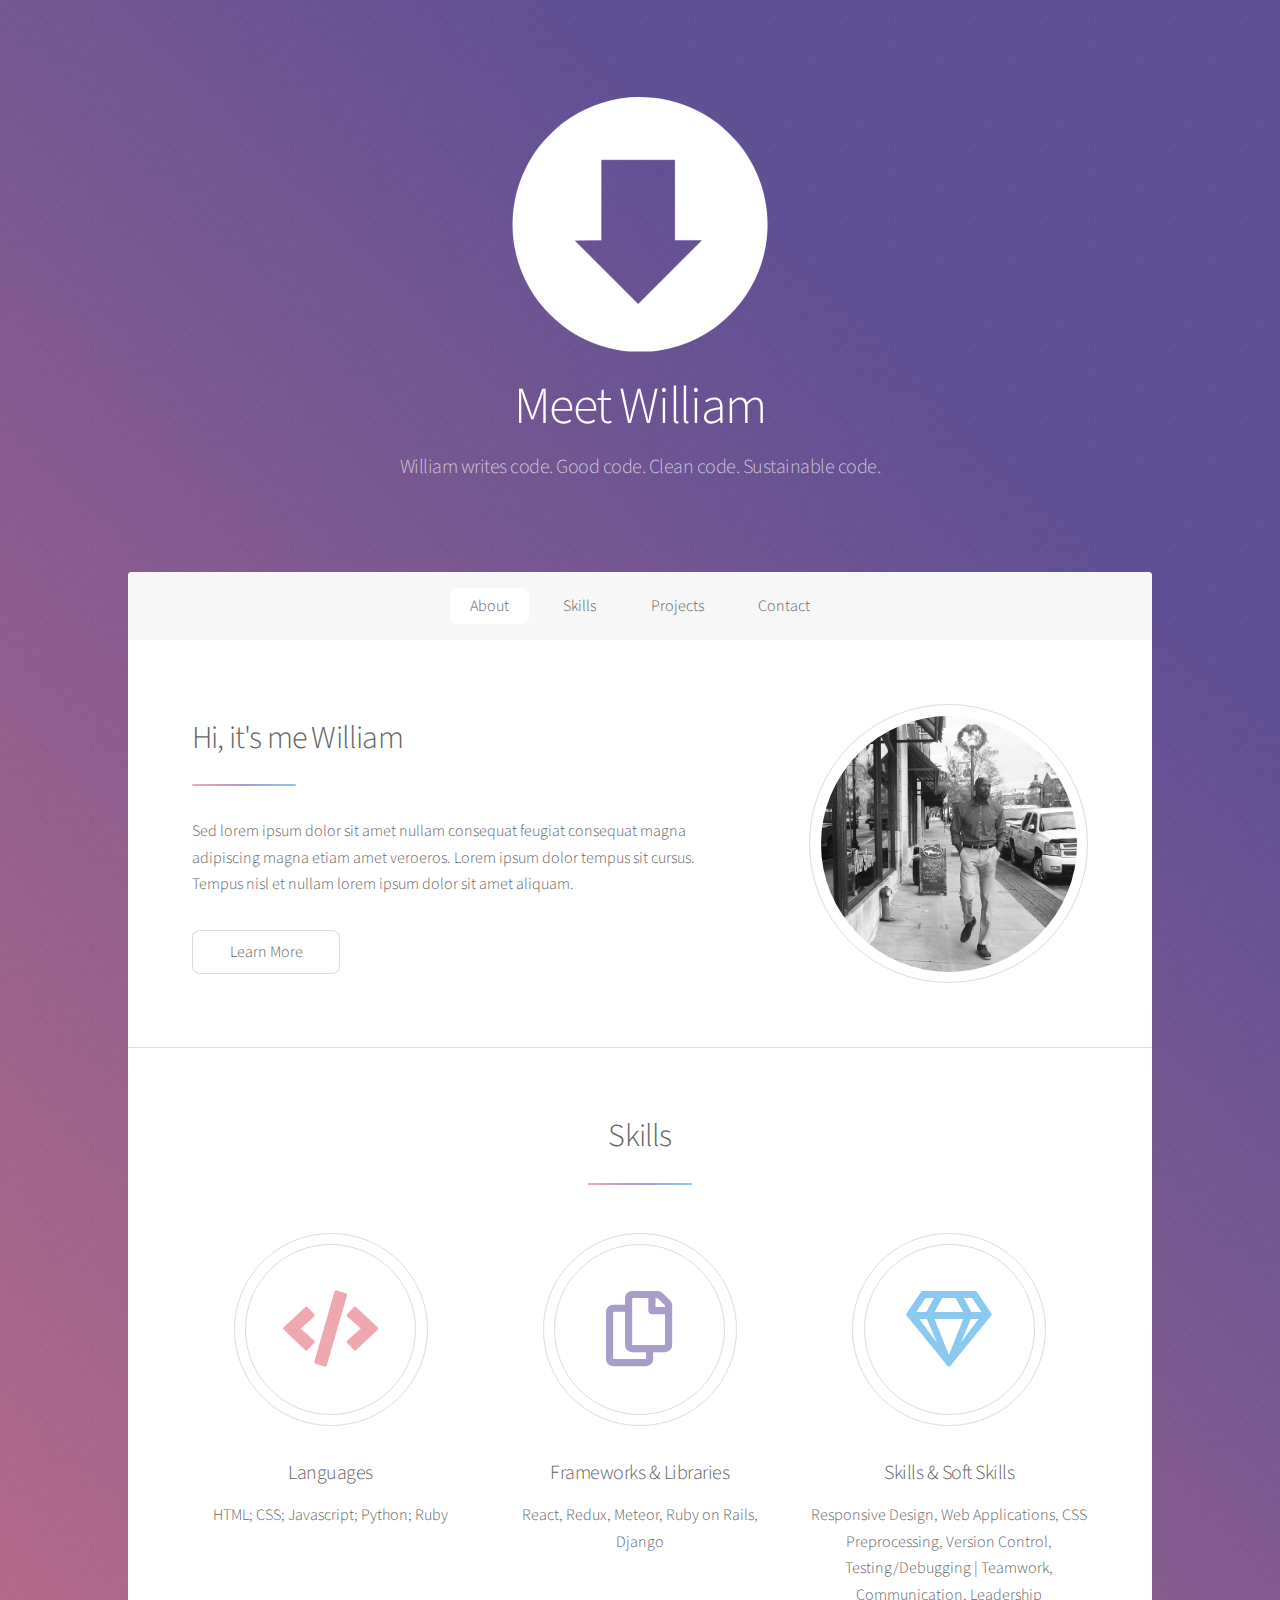
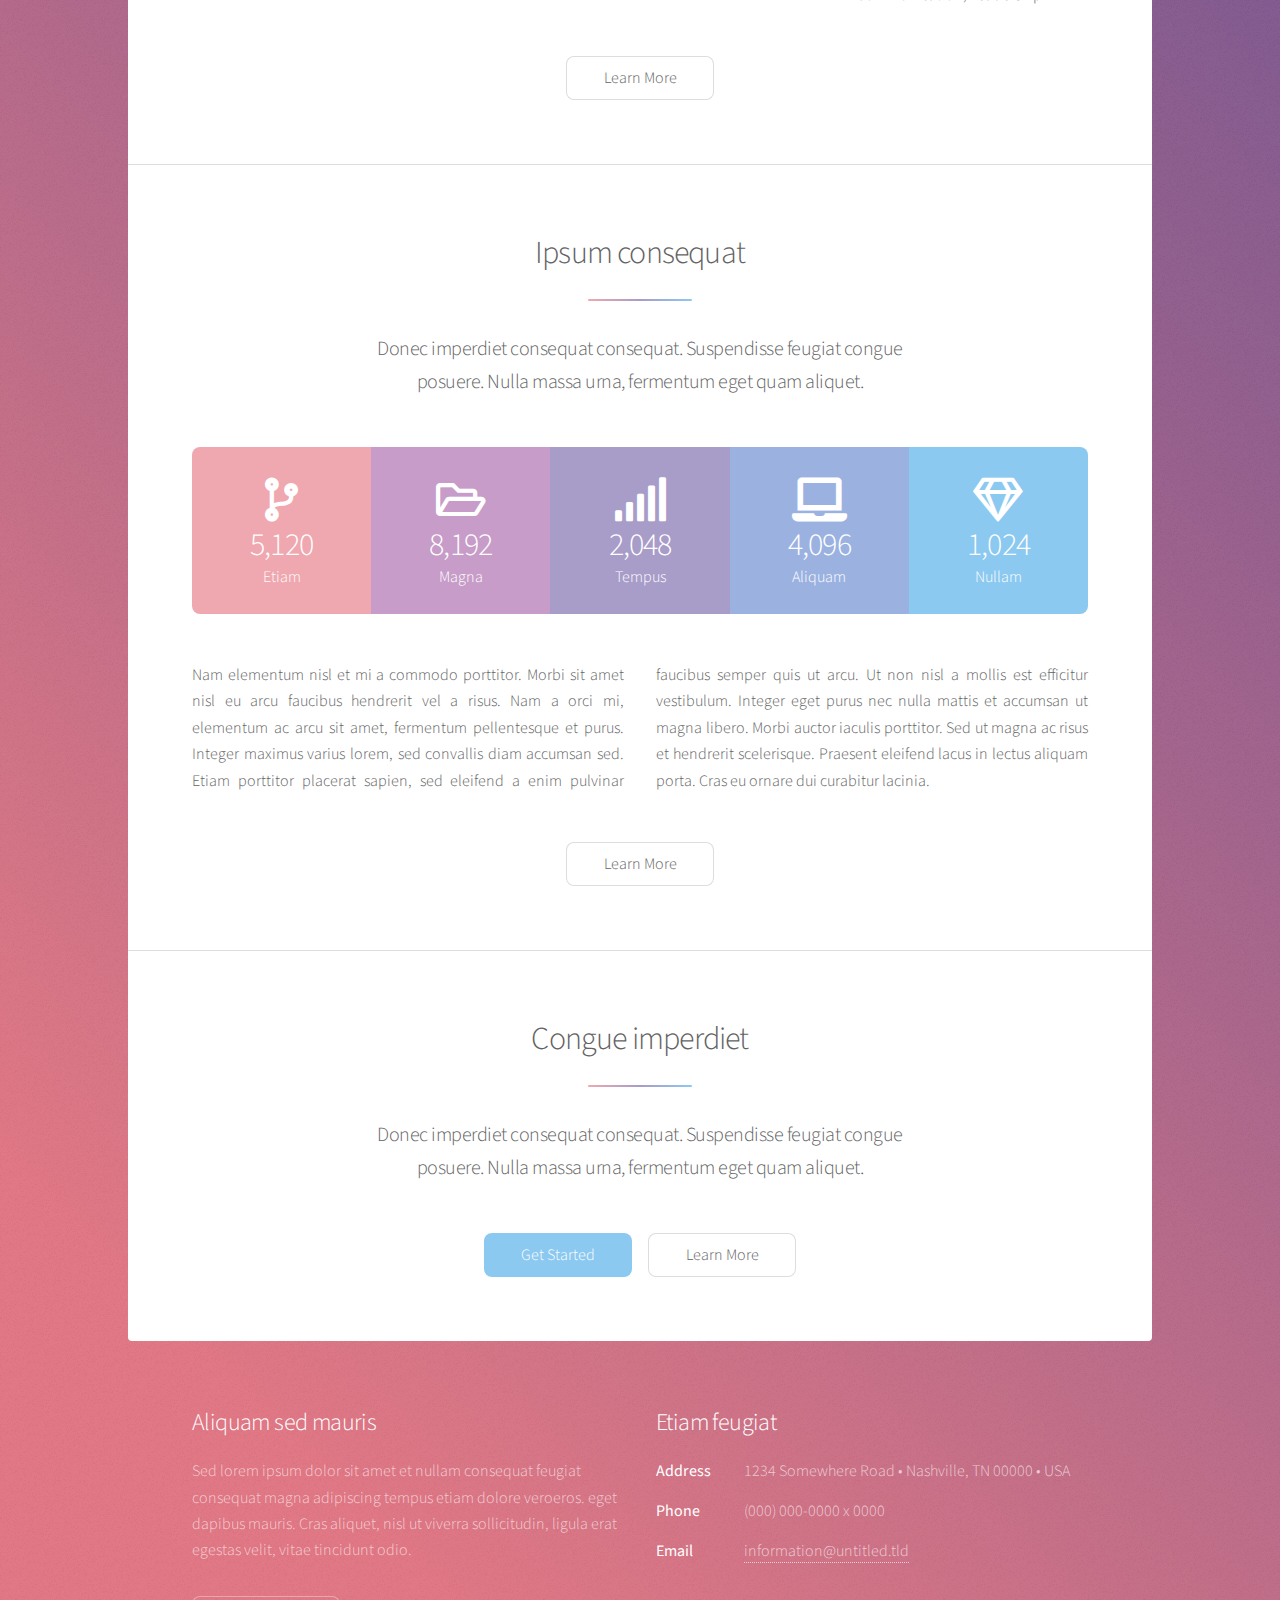
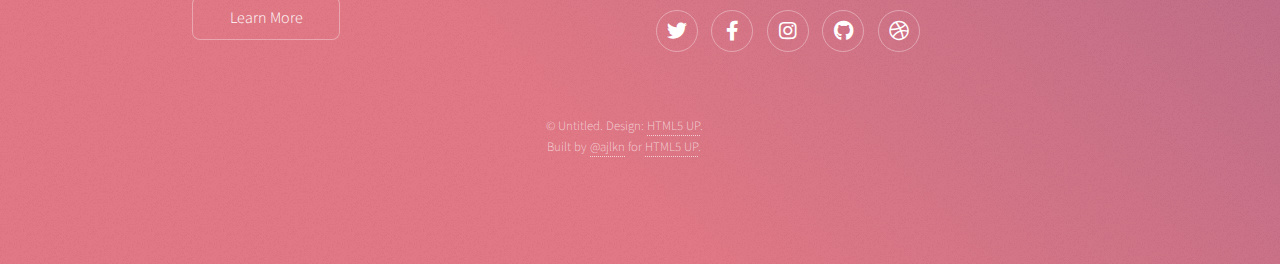
==== commit 8ea11102: "edited header, about, and skills sections images and text" ====
--- a/html5up-stellar/index.html
+++ b/html5up-stellar/index.html
@@ -19,19 +19,19 @@
 
 				<!-- Header -->
 					<header id="header" class="alt">
-						<span class="logo"><img src="images/logo.svg" alt="" /></span>
-						<h1>Stellar</h1>
-						<p>Just another free, fully responsive site template<br />
-						built by <a href="https://twitter.com/ajlkn">@ajlkn</a> for <a href="https://html5up.net">HTML5 UP</a>.</p>
+						<span class="logo"><img src="images/arrow-209-256.png" alt="down arrow" /></span>
+						<h1>Meet William</h1>
+						<p>William writes code. Good code. Clean code. Sustainable code. <br />
+						</p>
 					</header>
 
 				<!-- Nav -->
 					<nav id="nav">
 						<ul>
-							<li><a href="#intro" class="active">Introduction</a></li>
-							<li><a href="#first">First Section</a></li>
-							<li><a href="#second">Second Section</a></li>
-							<li><a href="#cta">Get Started</a></li>
+							<li><a href="#about" class="active">About</a></li>
+							<li><a href="#skills">Skills</a></li>
+							<li><a href="#projects">Projects</a></li>
+							<li><a href="#contact">Contact</a></li>
 						</ul>
 					</nav>
 
@@ -39,11 +39,11 @@
 					<div id="main">
 
 						<!-- Introduction -->
-							<section id="intro" class="main">
+							<section id="about" class="main">
 								<div class="spotlight">
 									<div class="content">
 										<header class="major">
-											<h2>Ipsum sed adipiscing</h2>
+											<h2>Hi, it's me William</h2>
 										</header>
 										<p>Sed lorem ipsum dolor sit amet nullam consequat feugiat consequat magna
 										adipiscing magna etiam amet veroeros. Lorem ipsum dolor tempus sit cursus.
@@ -52,30 +52,30 @@
 											<li><a href="generic.html" class="button">Learn More</a></li>
 										</ul>
 									</div>
-									<span class="image"><img src="images/pic01.jpg" alt="" /></span>
+									<span class="image"><img src="images/wm1_edit.jpg" alt="" /></span>
 								</div>
 							</section>
 
 						<!-- First Section -->
-							<section id="first" class="main special">
+							<section id="skills" class="main special">
 								<header class="major">
-									<h2>Magna veroeros</h2>
+									<h2>Skills</h2>
 								</header>
 								<ul class="features">
 									<li>
 										<span class="icon solid major style1 fa-code"></span>
-										<h3>Ipsum consequat</h3>
-										<p>Sed lorem amet ipsum dolor et amet nullam consequat a feugiat consequat tempus veroeros sed consequat.</p>
+										<h3>Languages</h3>
+										<p>HTML; CSS; Javascript; Python; Ruby</p>
 									</li>
 									<li>
 										<span class="icon major style3 fa-copy"></span>
-										<h3>Amed sed feugiat</h3>
-										<p>Sed lorem amet ipsum dolor et amet nullam consequat a feugiat consequat tempus veroeros sed consequat.</p>
+										<h3>Frameworks & Libraries</h3>
+										<p>React, Redux, Meteor, Ruby on Rails, Django</p>
 									</li>
 									<li>
 										<span class="icon major style5 fa-gem"></span>
-										<h3>Dolor nullam</h3>
-										<p>Sed lorem amet ipsum dolor et amet nullam consequat a feugiat consequat tempus veroeros sed consequat.</p>
+										<h3>Skills & Soft Skills</h3>
+										<p>Responsive Design, Web Applications, CSS Preprocessing, Version Control, Testing/Debugging | Teamwork, Communication, Leadership</p>
 									</li>
 								</ul>
 								<footer class="major">
@@ -166,7 +166,8 @@
 								<li><a href="#" class="icon brands fa-dribbble alt"><span class="label">Dribbble</span></a></li>
 							</ul>
 						</section>
-						<p class="copyright">&copy; Untitled. Design: <a href="https://html5up.net">HTML5 UP</a>.</p>
+						<p class="copyright">&copy; Untitled. Design: <a href="https://html5up.net">HTML5 UP</a>.<br>
+						  Built by <a href="https://twitter.com/ajlkn">@ajlkn</a> for <a href="https://html5up.net">HTML5 UP</a>.</p>
 					</footer>
 
 			</div>
--- a/html5up-stellar/assets/css/main.css
+++ b/html5up-stellar/assets/css/main.css
@@ -3122,6 +3122,7 @@
 					display: block;
 					margin: 0 auto;
 					max-width: 75%;
+					color: white;
 				}
 
 		@media screen and (max-width: 1280px) {
@@ -3782,4 +3783,4 @@
 				max-width: 100%;
 			}
 
-		}+		}
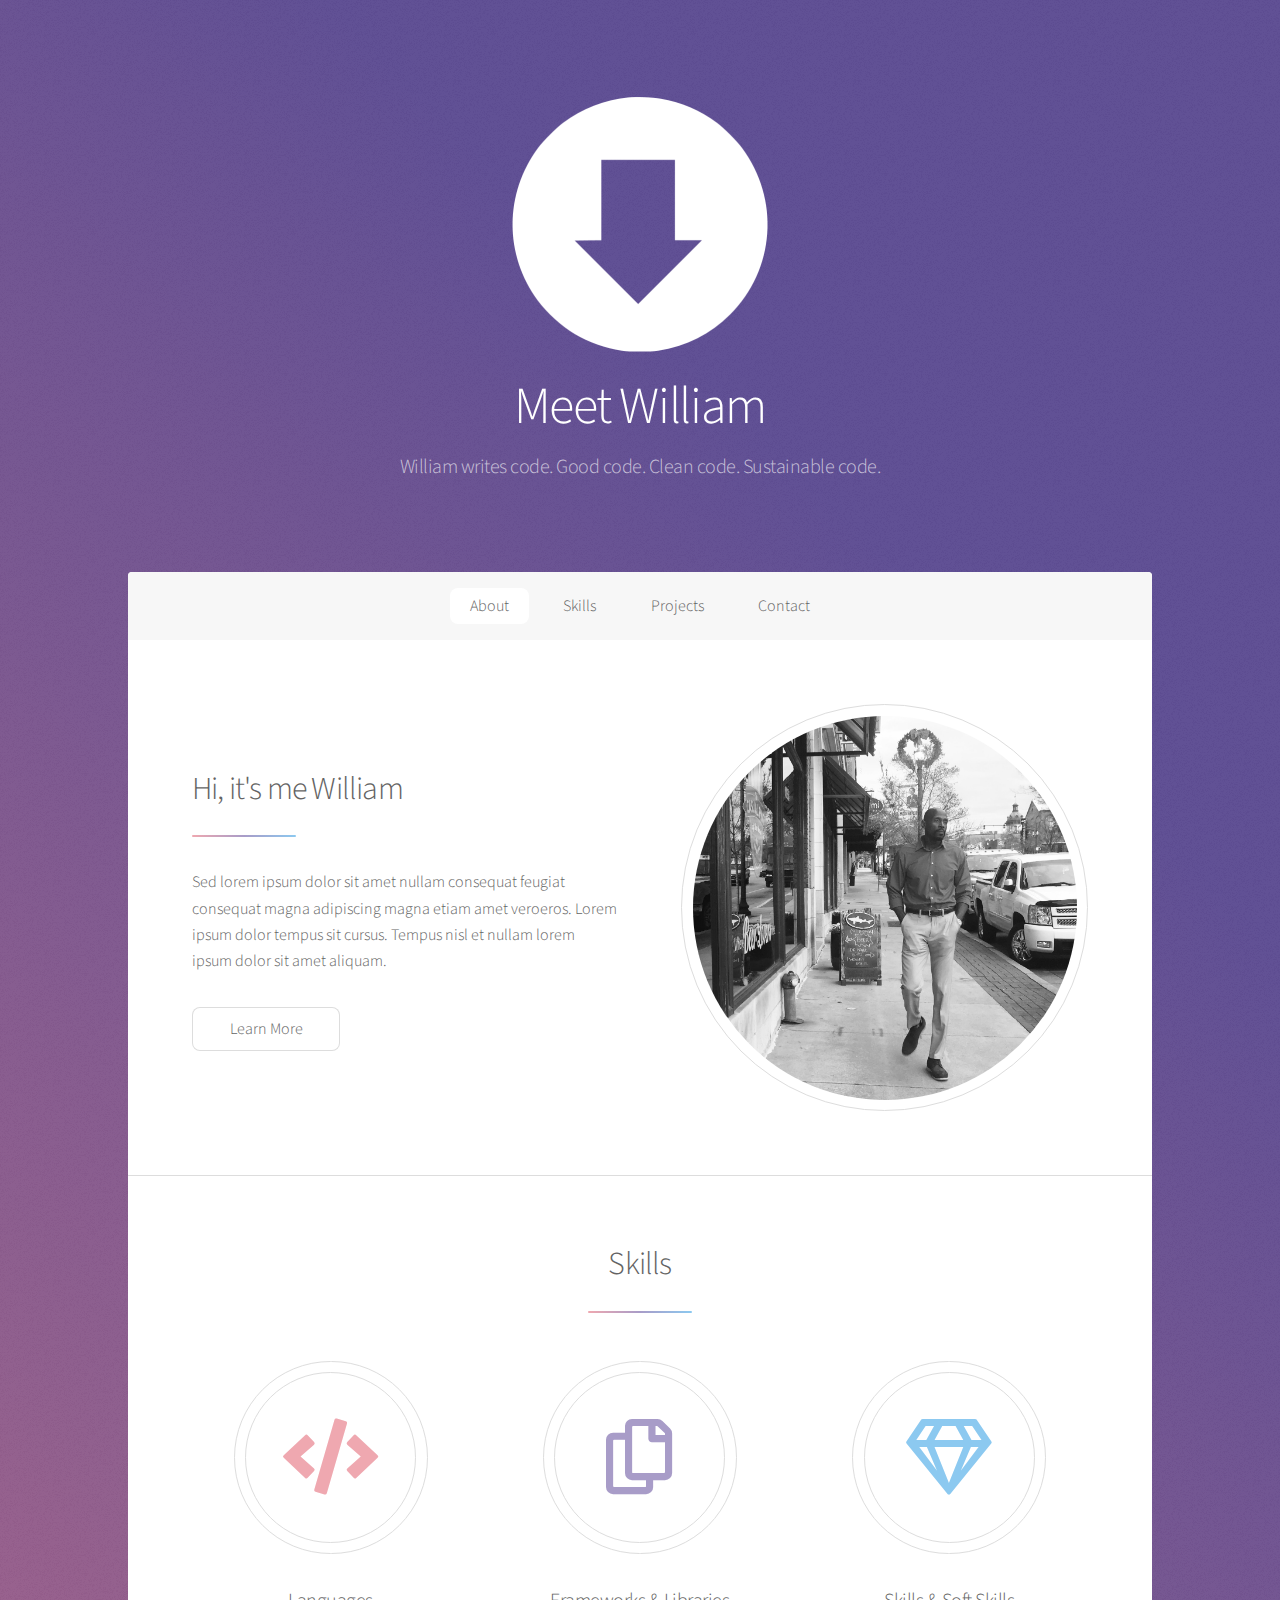
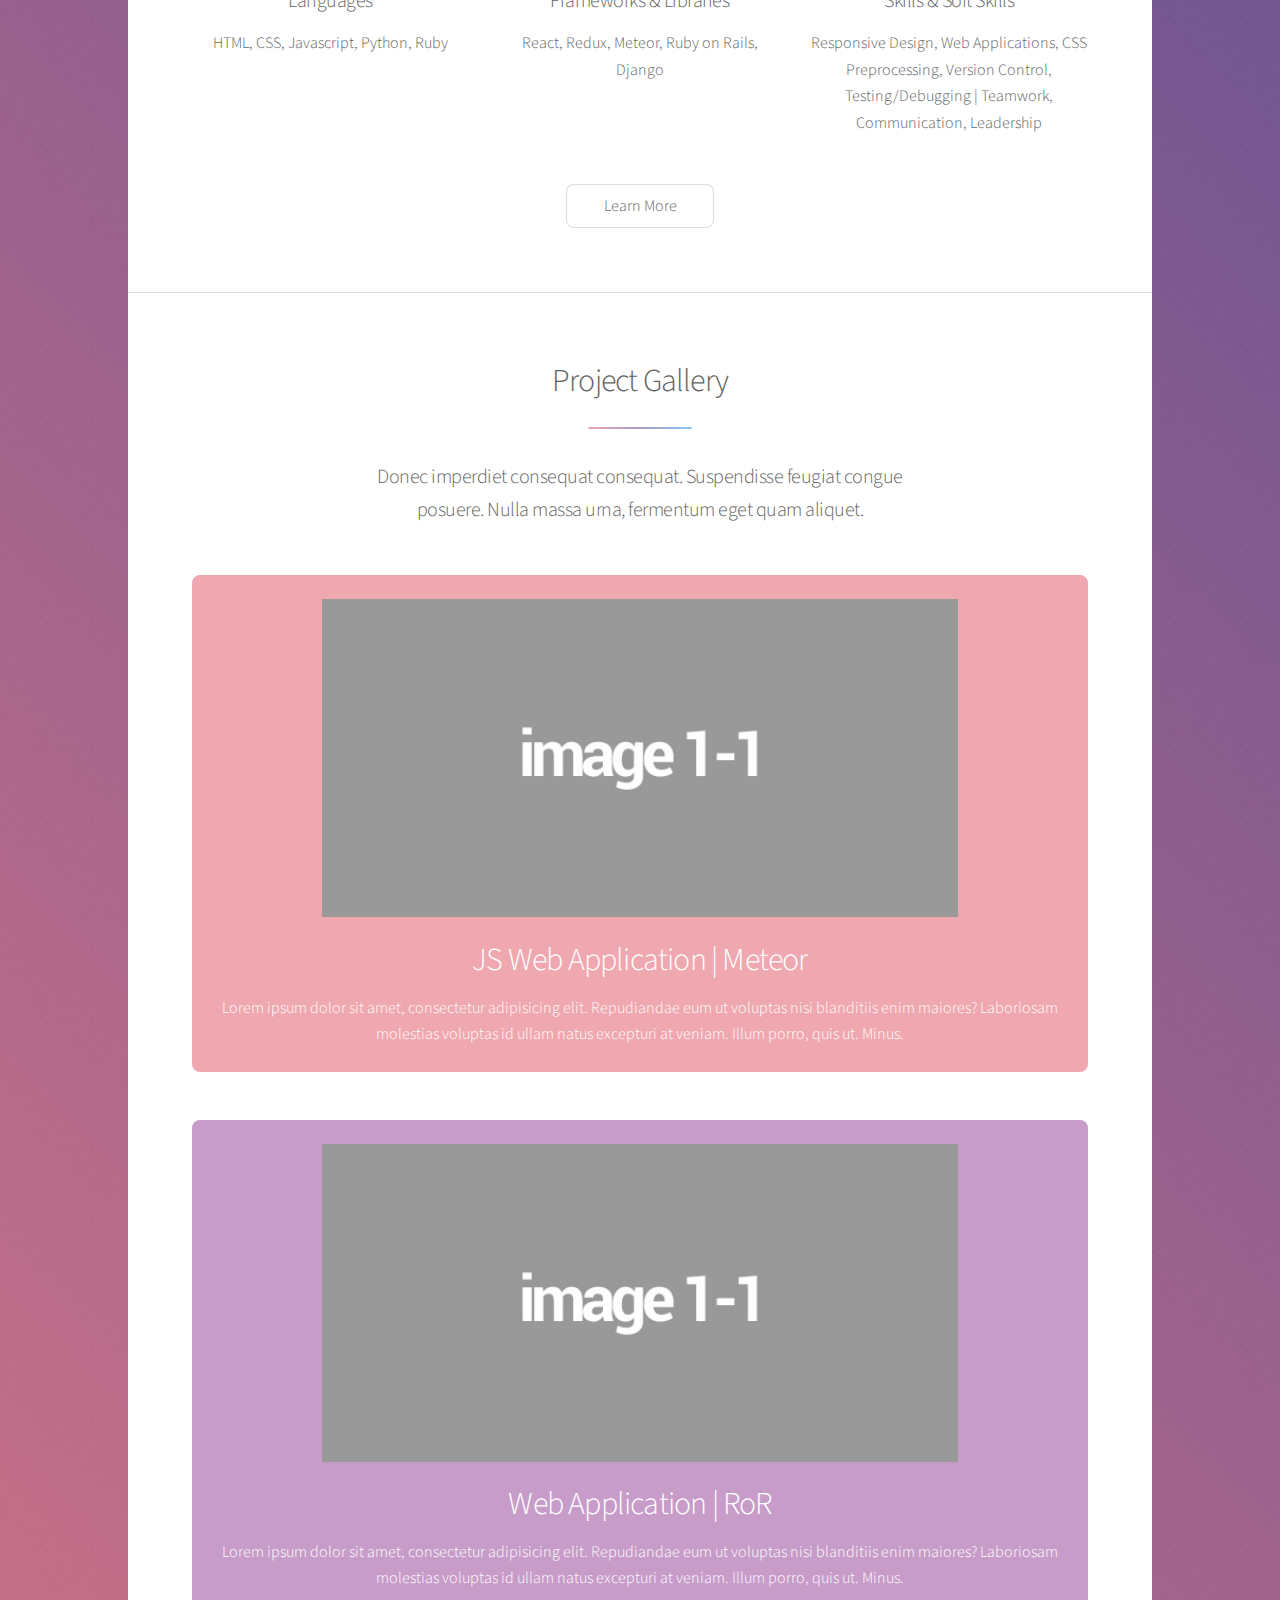
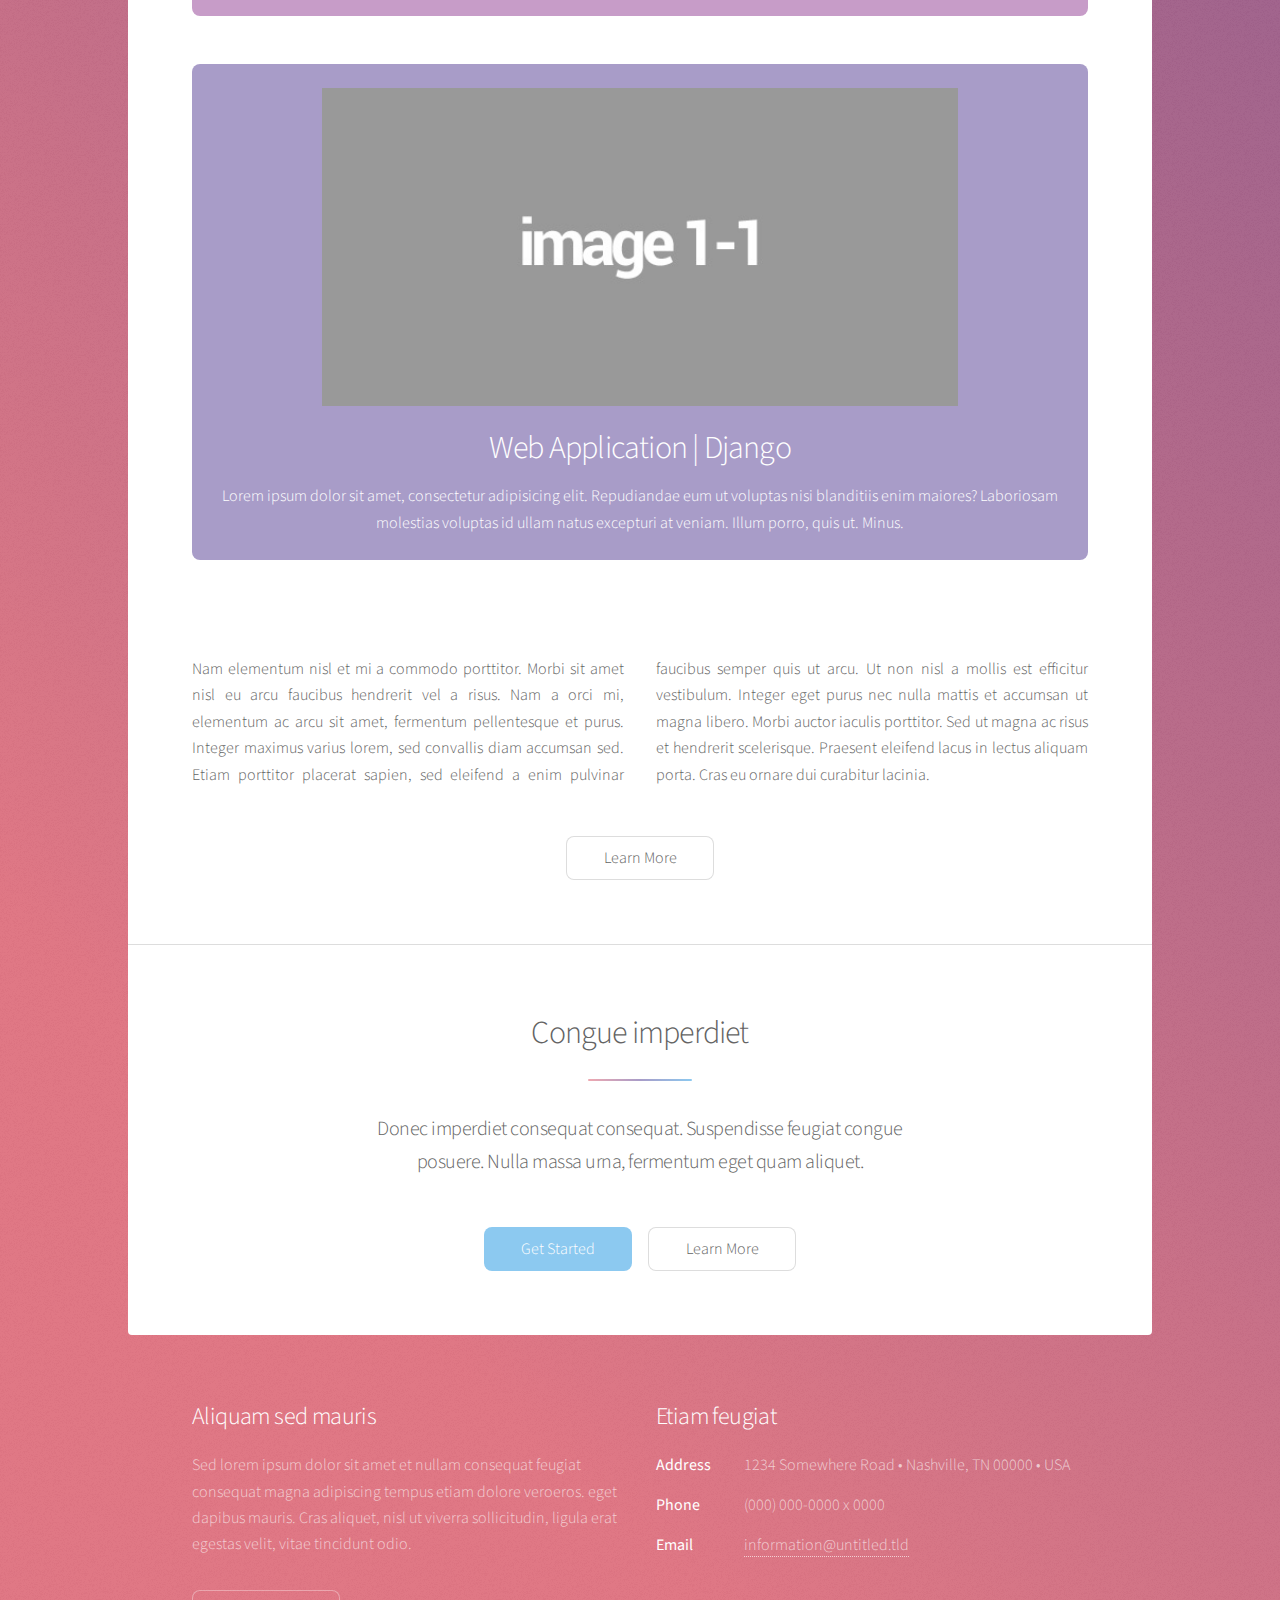
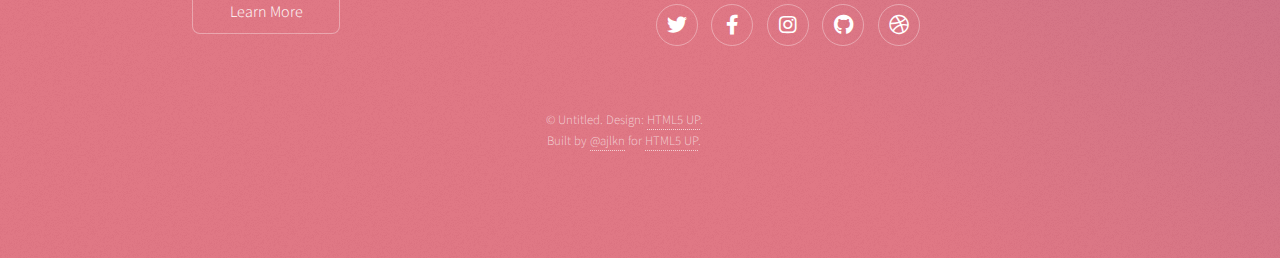
==== commit f154f083: "updated and styled projects section" ====
--- a/html5up-stellar/index.html
+++ b/html5up-stellar/index.html
@@ -65,7 +65,7 @@
 									<li>
 										<span class="icon solid major style1 fa-code"></span>
 										<h3>Languages</h3>
-										<p>HTML; CSS; Javascript; Python; Ruby</p>
+										<p>HTML, CSS, Javascript, Python, Ruby</p>
 									</li>
 									<li>
 										<span class="icon major style3 fa-copy"></span>
@@ -86,33 +86,37 @@
 							</section>
 
 						<!-- Second Section -->
-							<section id="second" class="main special">
+							<section id="projects" class="main special">
 								<header class="major">
-									<h2>Ipsum consequat</h2>
+									<h2>Project Gallery</h2>
 									<p>Donec imperdiet consequat consequat. Suspendisse feugiat congue<br />
 									posuere. Nulla massa urna, fermentum eget quam aliquet.</p>
 								</header>
+
 								<ul class="statistics">
 									<li class="style1">
-										<span class="icon solid fa-code-branch"></span>
-										<strong>5,120</strong> Etiam
+										<!-- <span class="icon solid fa-code-branch"></span> -->
+										<img src="images/img1-1.jpg" alt="">
+										<strong>JS Web Application | Meteor</strong> Lorem ipsum dolor sit amet, consectetur adipisicing elit. Repudiandae eum ut voluptas nisi blanditiis enim maiores? Laboriosam molestias voluptas id ullam natus excepturi at veniam. Illum porro, quis ut. Minus.
 									</li>
 									<li class="style2">
-										<span class="icon fa-folder-open"></span>
-										<strong>8,192</strong> Magna
+										<!-- <span class="icon fa-folder-open"></span> -->
+										<img src="images/img1-1.jpg" alt="">
+										<strong>Web Application | RoR</strong> Lorem ipsum dolor sit amet, consectetur adipisicing elit. Repudiandae eum ut voluptas nisi blanditiis enim maiores? Laboriosam molestias voluptas id ullam natus excepturi at veniam. Illum porro, quis ut. Minus.
 									</li>
 									<li class="style3">
-										<span class="icon solid fa-signal"></span>
-										<strong>2,048</strong> Tempus
+										<!-- <span class="icon solid fa-signal"></span> -->
+										<img src="images/img1-1.jpg" alt="">
+										<strong>Web Application | Django</strong> Lorem ipsum dolor sit amet, consectetur adipisicing elit. Repudiandae eum ut voluptas nisi blanditiis enim maiores? Laboriosam molestias voluptas id ullam natus excepturi at veniam. Illum porro, quis ut. Minus.
 									</li>
-									<li class="style4">
+									<!-- <li class="style4">
 										<span class="icon solid fa-laptop"></span>
 										<strong>4,096</strong> Aliquam
 									</li>
 									<li class="style5">
 										<span class="icon fa-gem"></span>
 										<strong>1,024</strong> Nullam
-									</li>
+									</li> -->
 								</ul>
 								<p class="content">Nam elementum nisl et mi a commodo porttitor. Morbi sit amet nisl eu arcu faucibus hendrerit vel a risus. Nam a orci mi, elementum ac arcu sit amet, fermentum pellentesque et purus. Integer maximus varius lorem, sed convallis diam accumsan sed. Etiam porttitor placerat sapien, sed eleifend a enim pulvinar faucibus semper quis ut arcu. Ut non nisl a mollis est efficitur vestibulum. Integer eget purus nec nulla mattis et accumsan ut magna libero. Morbi auctor iaculis porttitor. Sed ut magna ac risus et hendrerit scelerisque. Praesent eleifend lacus in lectus aliquam porta. Cras eu ornare dui curabitur lacinia.</p>
 								<footer class="major">
@@ -123,7 +127,7 @@
 							</section>
 
 						<!-- Get Started -->
-							<section id="cta" class="main special">
+							<section id="contact" class="main special">
 								<header class="major">
 									<h2>Congue imperdiet</h2>
 									<p>Donec imperdiet consequat consequat. Suspendisse feugiat congue<br />
@@ -181,5 +185,6 @@
 			<script src="assets/js/util.js"></script>
 			<script src="assets/js/main.js"></script>
 
+
 	</body>
 </html>
--- a/html5up-stellar/assets/css/main.css
+++ b/html5up-stellar/assets/css/main.css
@@ -2860,14 +2860,19 @@
 		}
 
 /* Statistics */
+	/* .statistics .style1 img {
+		width: 90%;
+		height: 50%;
+	} */
 
 	.statistics {
 		display: -moz-flex;
 		display: -webkit-flex;
 		display: -ms-flex;
 		display: flex;
-		width: 100%;
-		margin: 0 0 3em 0;
+		flex-direction: column;
+		/* width: 100%; */
+		margin-bottom: 3em;
 		padding: 0;
 		list-style: none;
 		cursor: default;
@@ -2881,6 +2886,7 @@
 			padding: 1.5em;
 			color: #ffffff;
 			text-align: center;
+			margin-bottom: 3em;
 		}
 
 			.statistics li.style1 {
@@ -2911,8 +2917,17 @@
 				font-weight: 300;
 				letter-spacing: -0.025em;
 			}
-
-			.statistics li:first-child {
+			.statistics li {
+				border-radius: 8px;
+			}
+			.statistics strong {
+				margin: 2% auto;
+			}
+			.statistics img {
+				width: 75%;
+			}
+
+			/* .statistics li:first-child {
 				border-top-left-radius: 8px;
 				border-bottom-left-radius: 8px;
 			}
@@ -2920,7 +2935,7 @@
 			.statistics li:last-child {
 				border-top-right-radius: 8px;
 				border-bottom-right-radius: 8px;
-			}
+			} */
 
 			.statistics li .icon {
 				display: inline-block;
@@ -3008,7 +3023,7 @@
 			.spotlight .image img {
 				display: block;
 				border-radius: 100%;
-				width: 16em;
+				width: 24em;
 			}
 
 		@media screen and (max-width: 980px) {
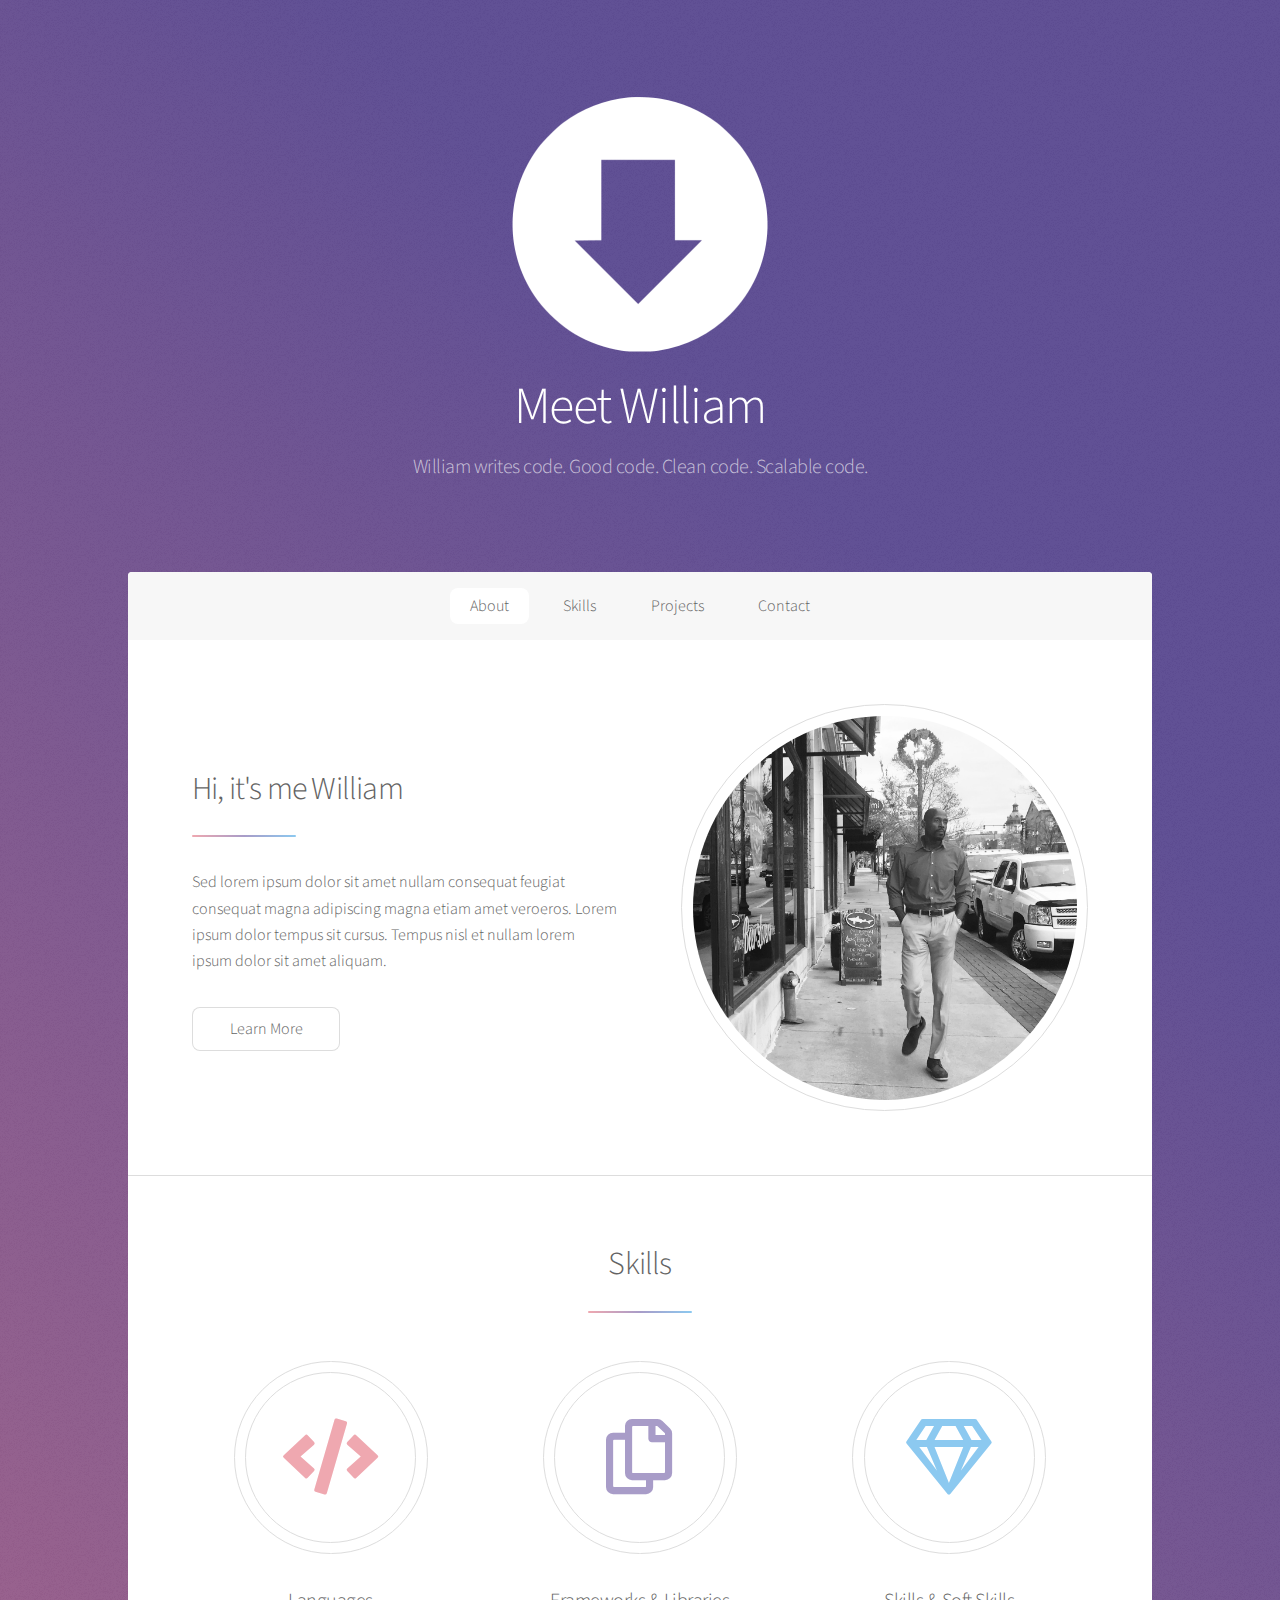
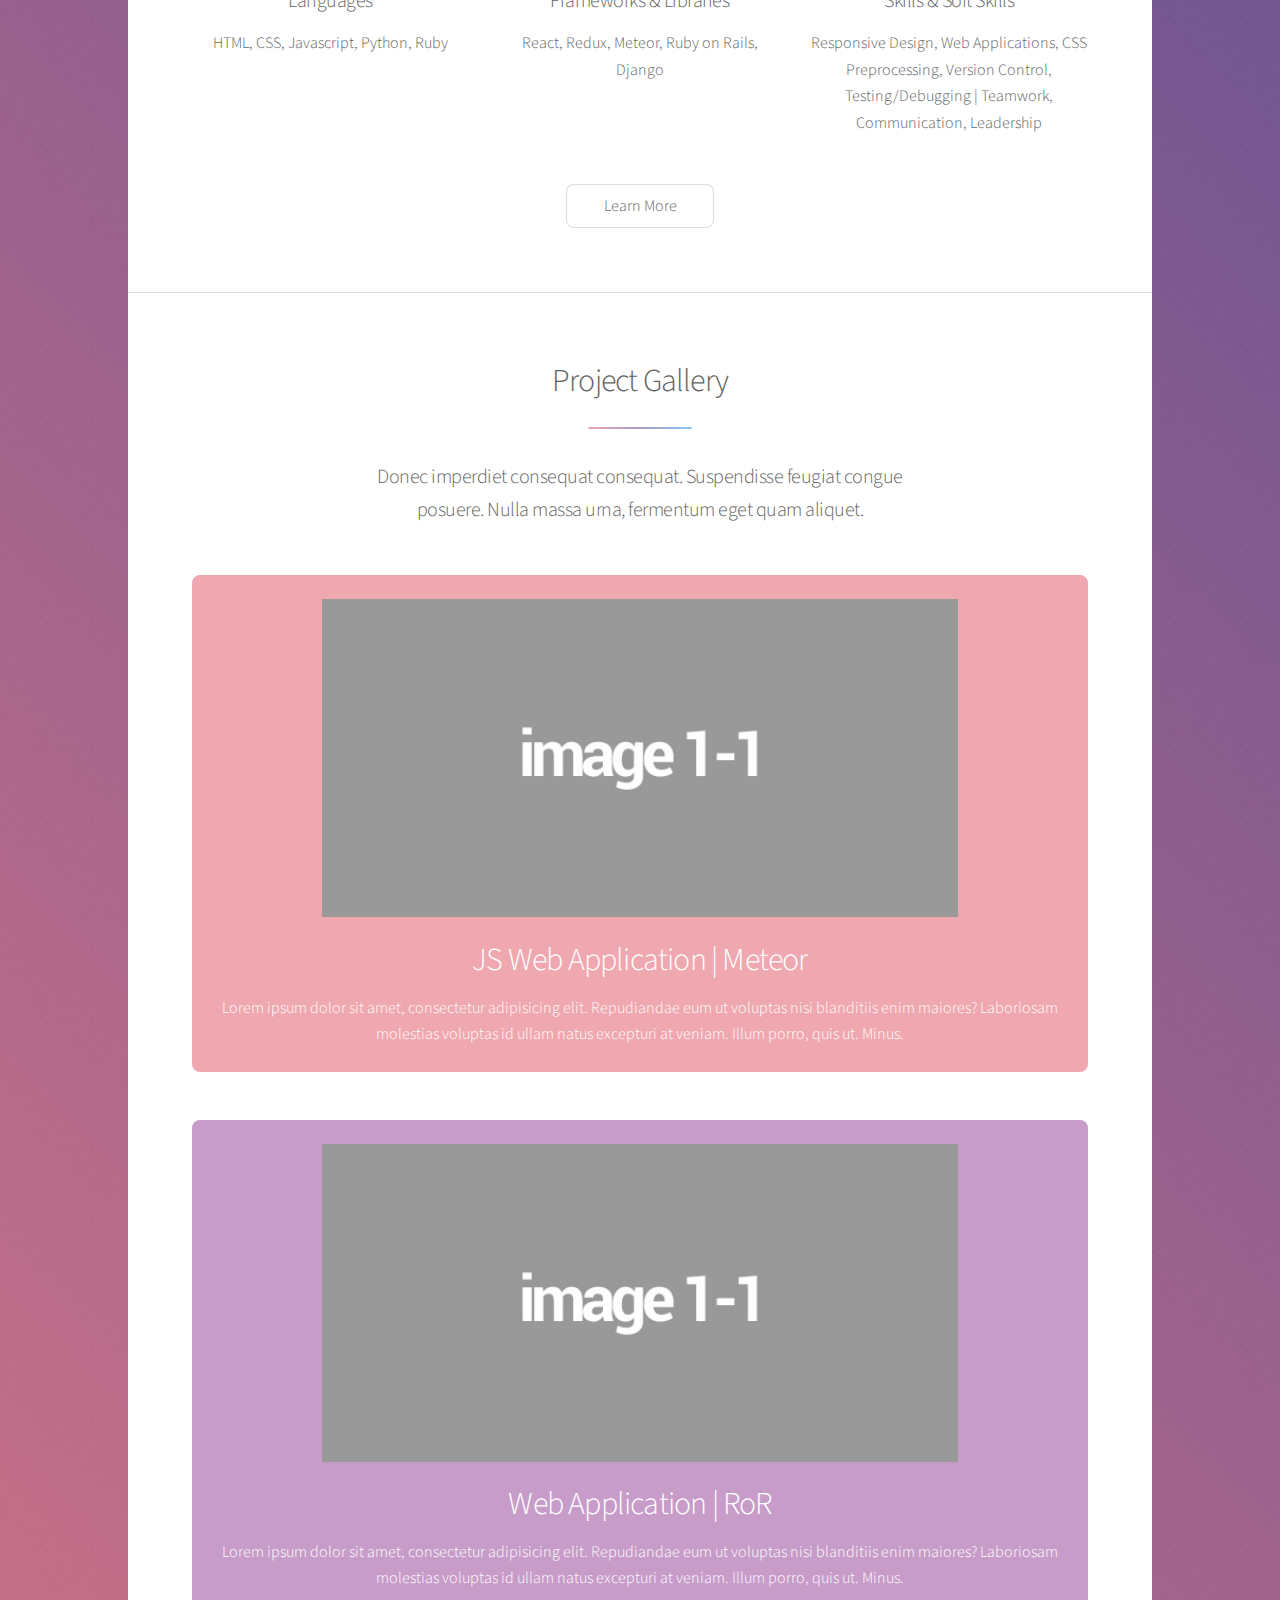
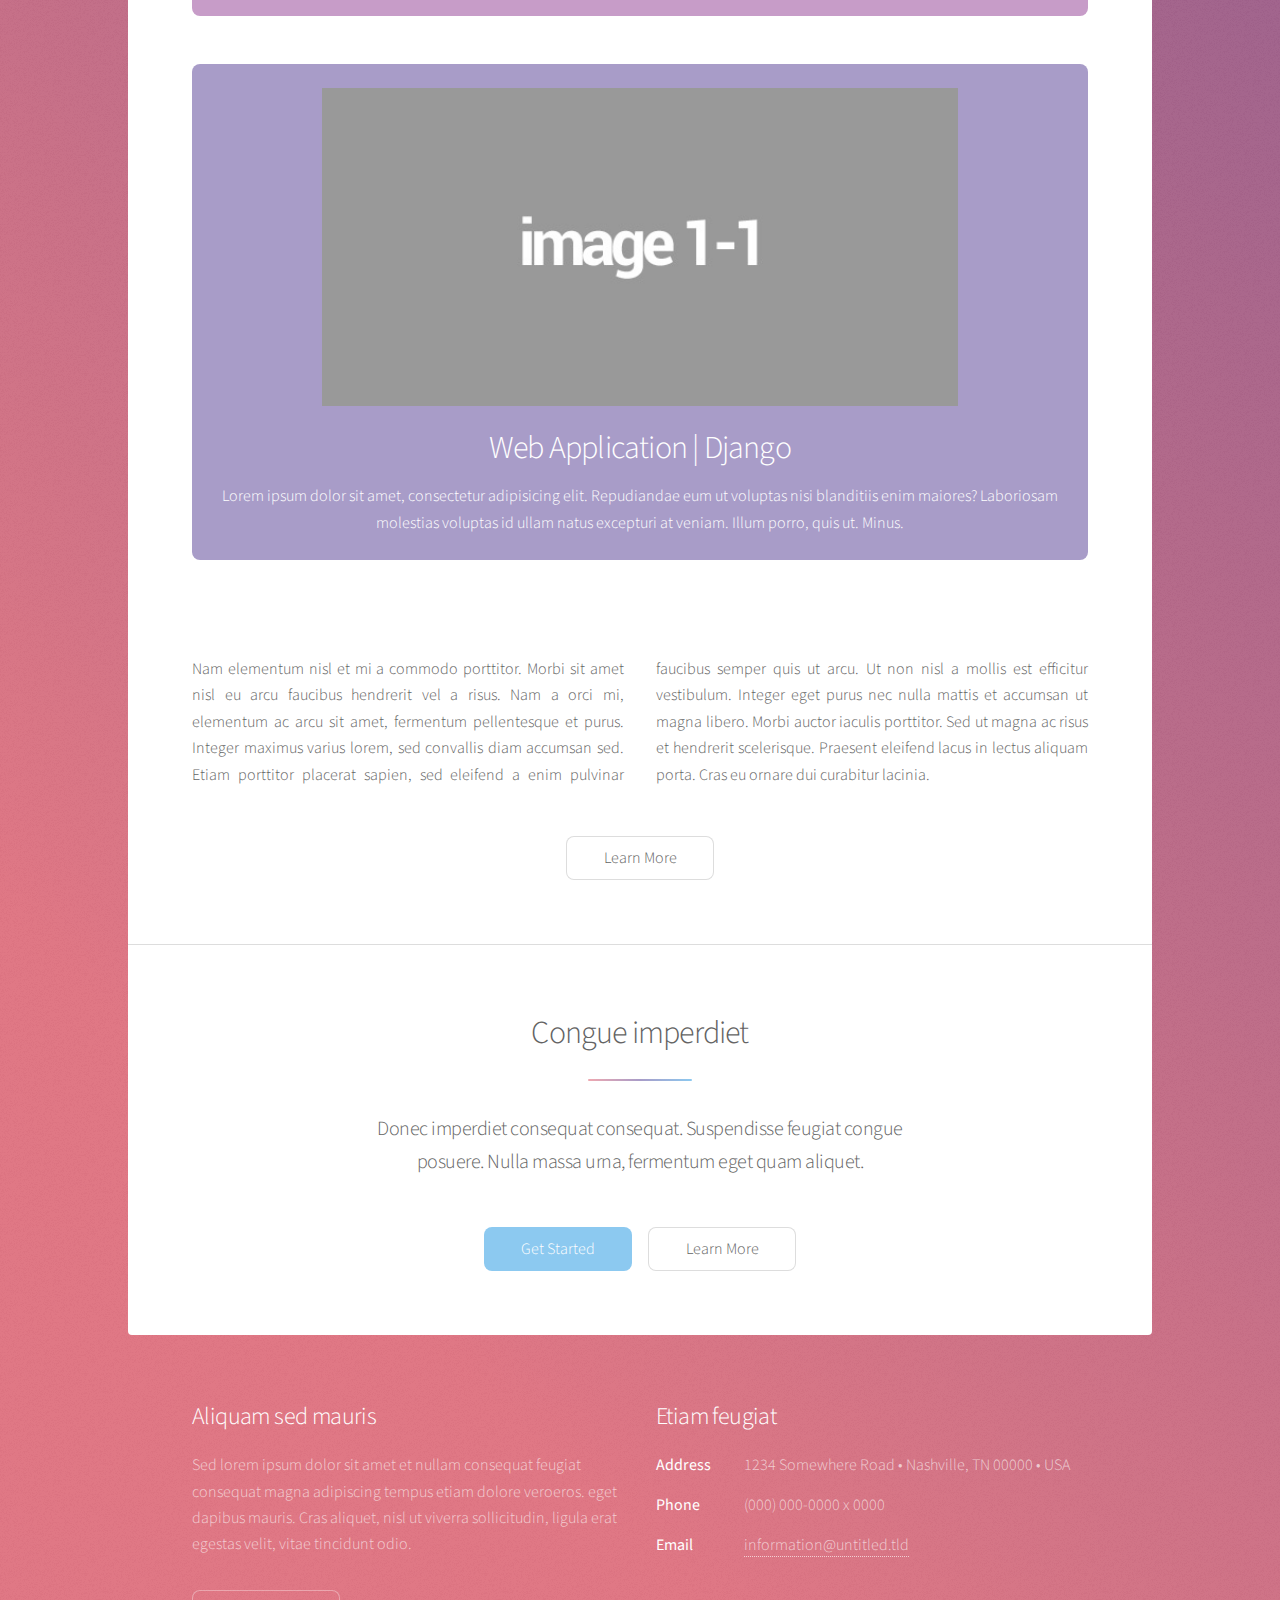
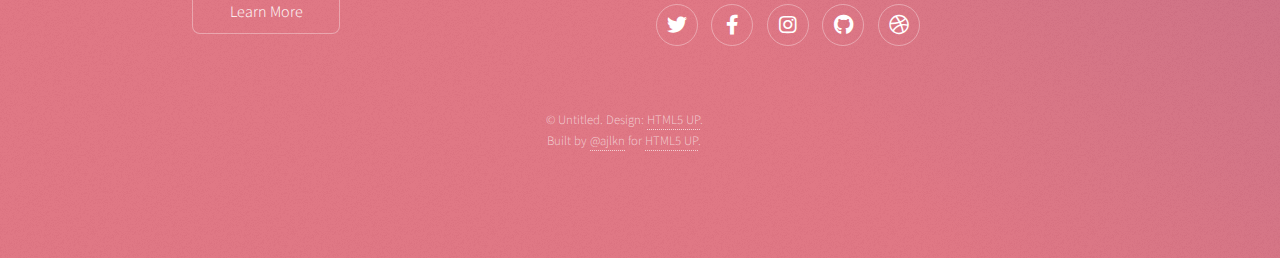
==== commit 762642c6: "updated README file" ====
--- a/html5up-stellar/index.html
+++ b/html5up-stellar/index.html
@@ -21,7 +21,7 @@
 					<header id="header" class="alt">
 						<span class="logo"><img src="images/arrow-209-256.png" alt="down arrow" /></span>
 						<h1>Meet William</h1>
-						<p>William writes code. Good code. Clean code. Sustainable code. <br />
+						<p>William writes code. Good code. Clean code. Scalable code. <br />
 						</p>
 					</header>
 
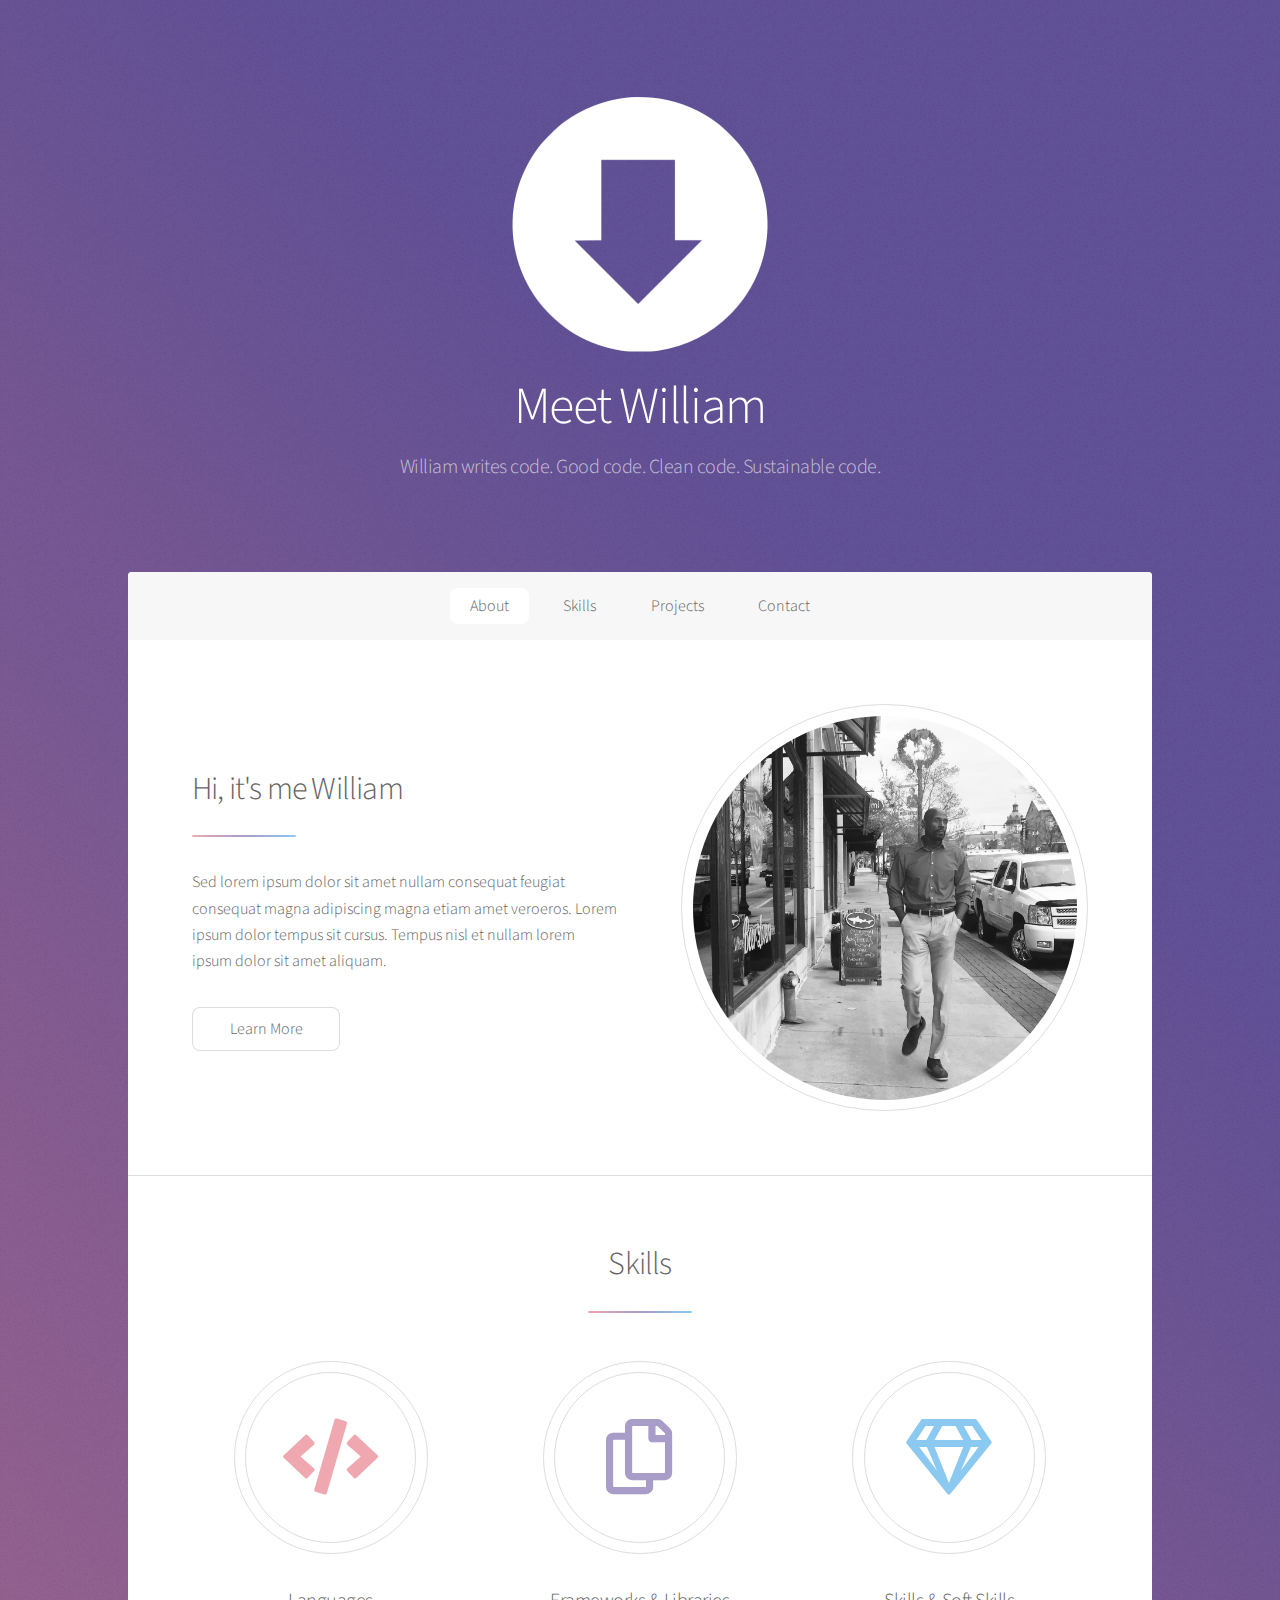
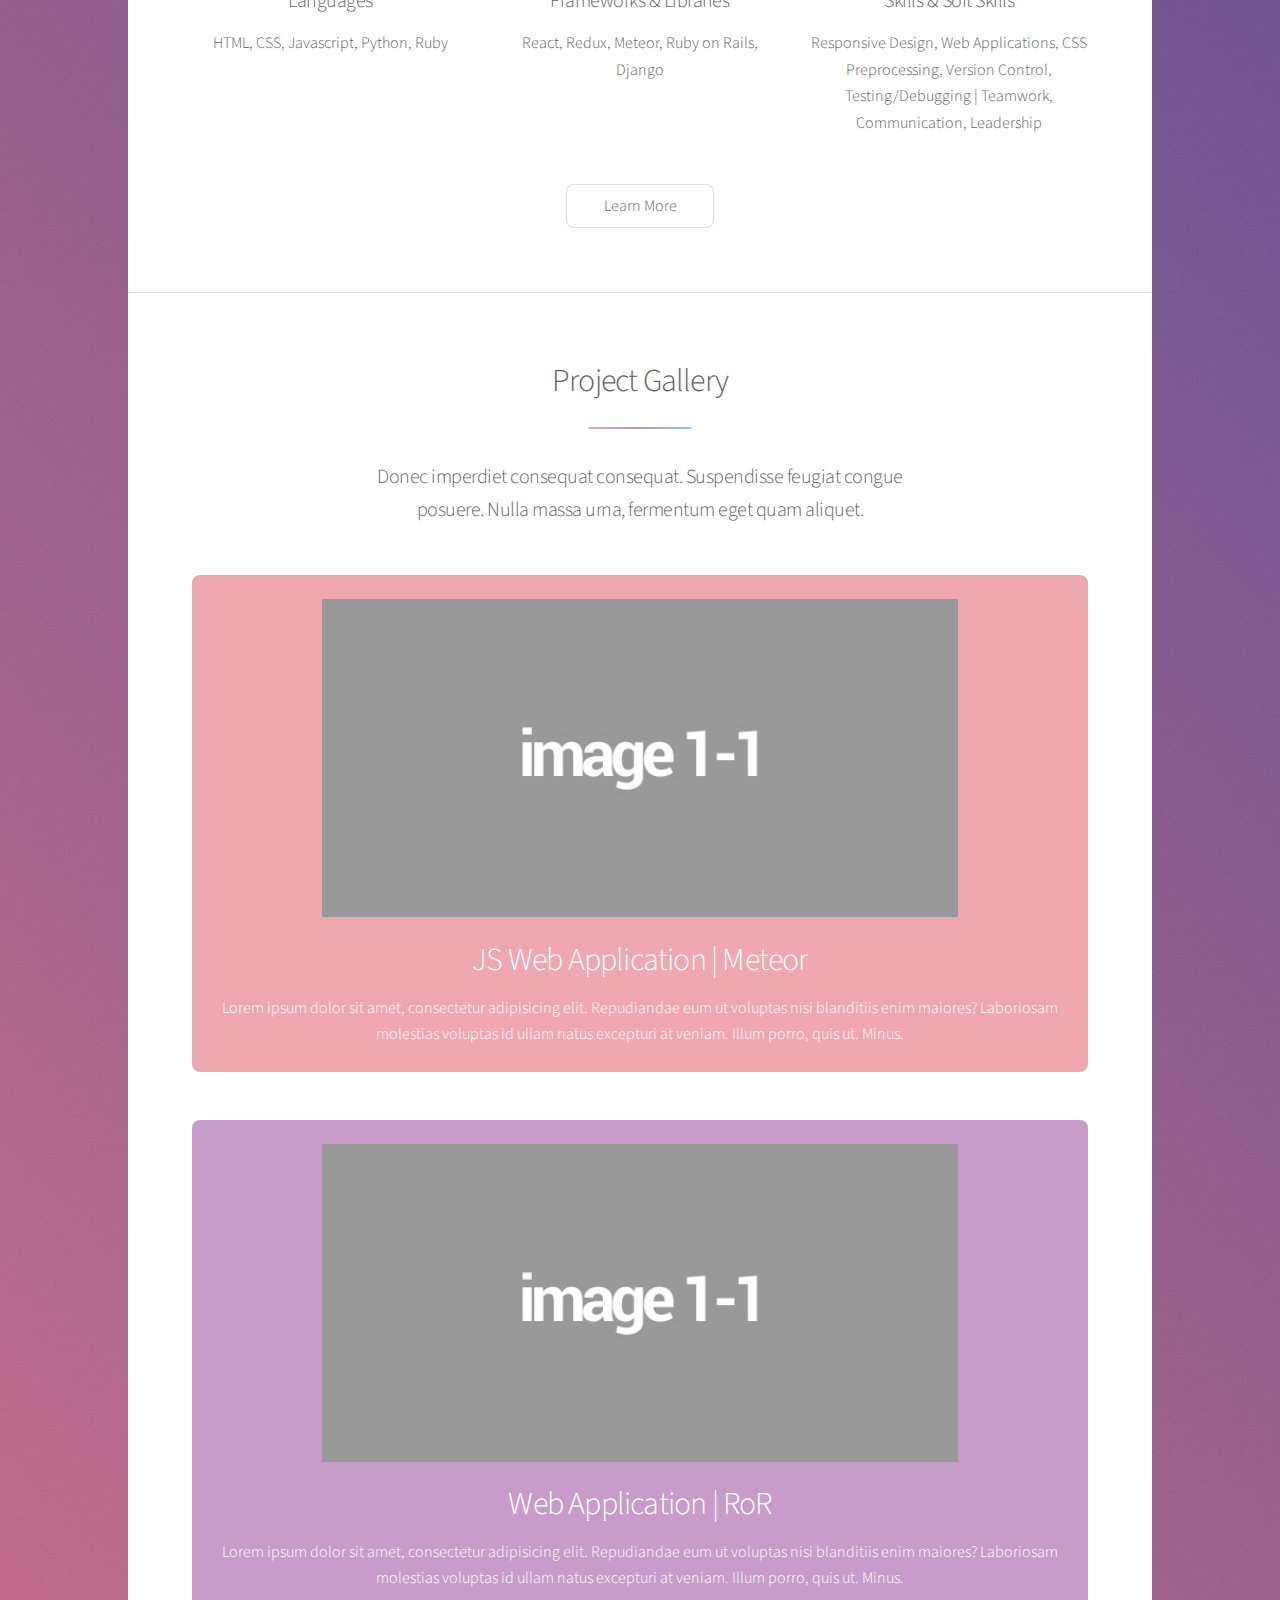
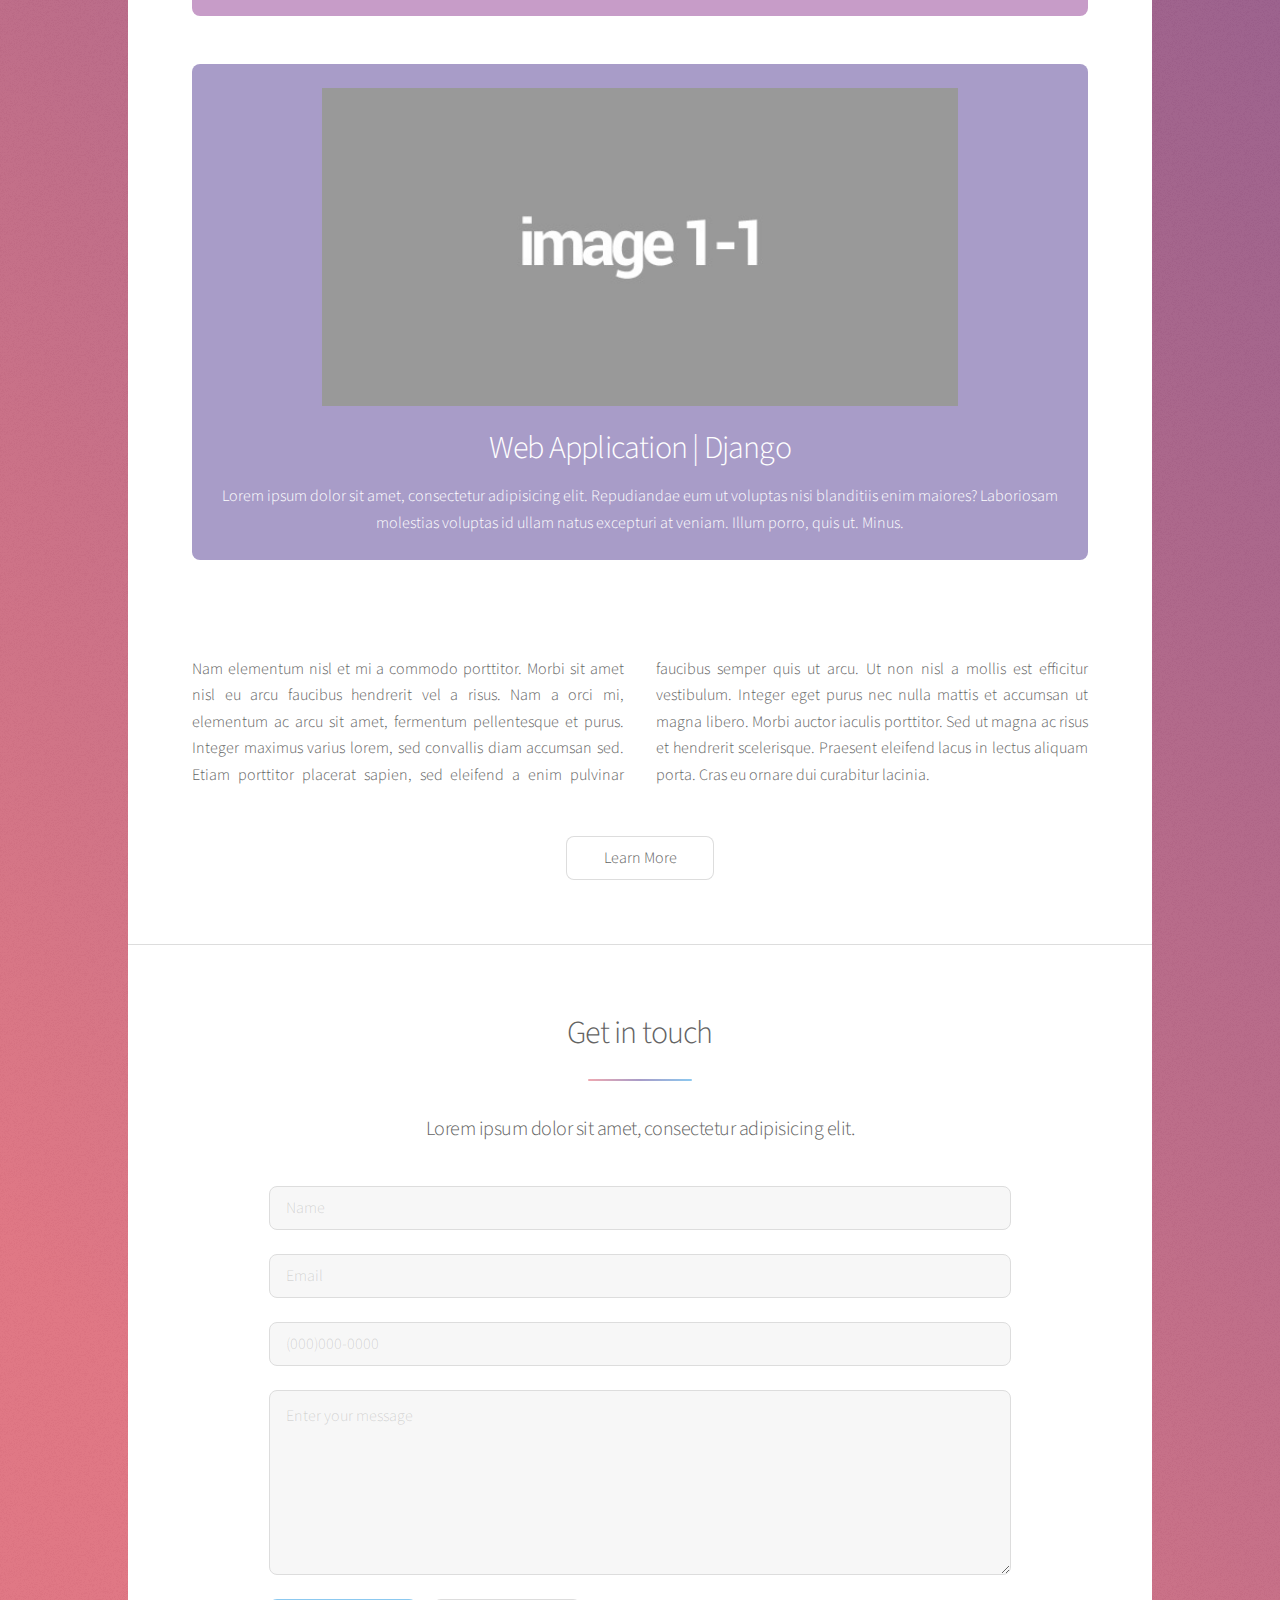
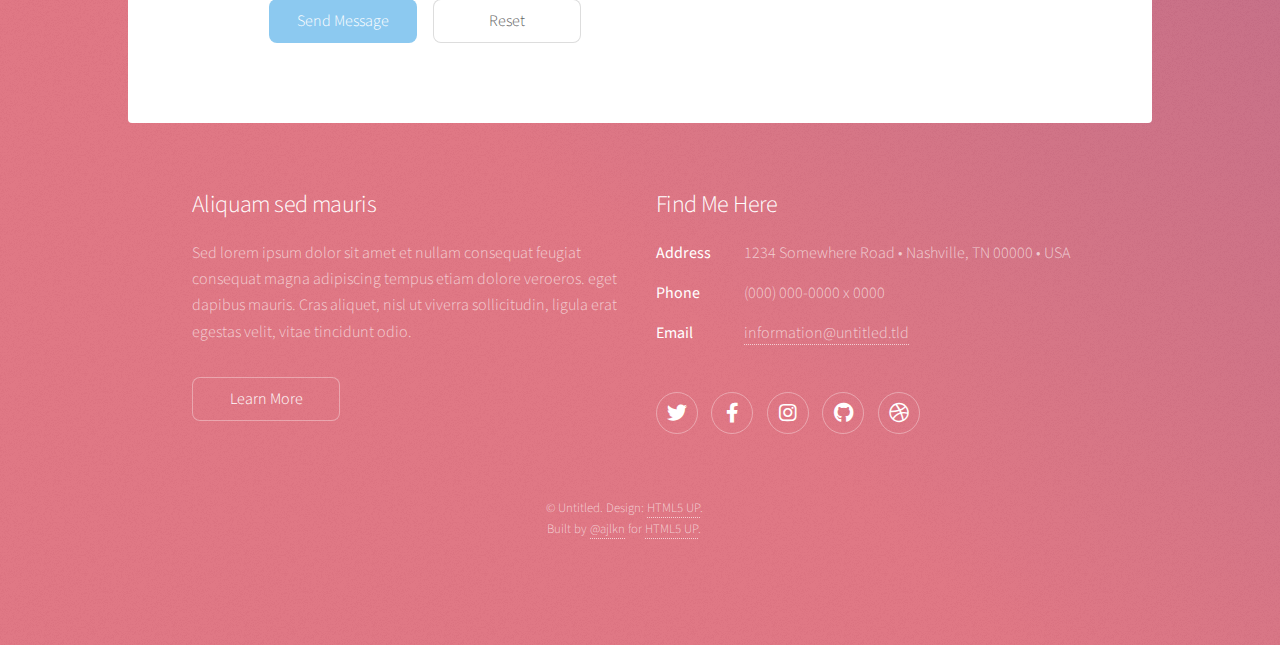
==== commit 6c06d0bf: "added contact form" ====
--- a/html5up-stellar/index.html
+++ b/html5up-stellar/index.html
@@ -21,7 +21,7 @@
 					<header id="header" class="alt">
 						<span class="logo"><img src="images/arrow-209-256.png" alt="down arrow" /></span>
 						<h1>Meet William</h1>
-						<p>William writes code. Good code. Clean code. Scalable code. <br />
+						<p>William writes code. Good code. Clean code. Sustainable code. <br />
 						</p>
 					</header>
 
@@ -129,15 +129,33 @@
 						<!-- Get Started -->
 							<section id="contact" class="main special">
 								<header class="major">
-									<h2>Congue imperdiet</h2>
-									<p>Donec imperdiet consequat consequat. Suspendisse feugiat congue<br />
-									posuere. Nulla massa urna, fermentum eget quam aliquet.</p>
+									<h2>Get in touch</h2>
+									<p>Lorem ipsum dolor sit amet, consectetur adipisicing elit.</p>
+									<form method="post" action="#">
+										<div class="row gtr-uniform">
+											<div class="col-10 col-12-xsmall">
+												<input type="text" name="demo-name" id="demo-name" value="" placeholder="Name" />
+											</div>
+											<div class="col-10 col-12-xsmall">
+												<input type="email" name="demo-email" id="demo-email" value="" placeholder="Email" />
+											</div>
+											<div class="col-10 col-12-xsmall">
+												<input type="tel" name="demo-tel" id="demo-tel" value="" placeholder="(000)000-0000" />
+											</div>
+											<div class="col-10">
+												<textarea name="demo-message" id="demo-message" placeholder="Enter your message" rows="6"></textarea>
+											</div>
+											<div class="col-10">
+												<ul class="actions">
+													<li><input type="submit" value="Send Message" class="primary" /></li>
+													<li><input type="reset" value="Reset" /></li>
+												</ul>
+											</div>
+										</div>
+									</form>
 								</header>
 								<footer class="major">
-									<ul class="actions special">
-										<li><a href="generic.html" class="button primary">Get Started</a></li>
-										<li><a href="generic.html" class="button">Learn More</a></li>
-									</ul>
+
 								</footer>
 							</section>
 
@@ -153,7 +171,7 @@
 							</ul>
 						</section>
 						<section>
-							<h2>Etiam feugiat</h2>
+							<h2>Find Me Here</h2>
 							<dl class="alt">
 								<dt>Address</dt>
 								<dd>1234 Somewhere Road &bull; Nashville, TN 00000 &bull; USA</dd>
--- a/html5up-stellar/assets/css/main.css
+++ b/html5up-stellar/assets/css/main.css
@@ -336,6 +336,7 @@
 	.row {
 		display: flex;
 		flex-wrap: wrap;
+		justify-content: center;
 		box-sizing: border-box;
 		align-items: stretch;
 	}
@@ -2002,6 +2003,7 @@
 	input[type="text"],
 	input[type="password"],
 	input[type="email"],
+	input[type="tel"],
 	select,
 	textarea {
 		-moz-appearance: none;
@@ -2021,6 +2023,7 @@
 		input[type="text"]:invalid,
 		input[type="password"]:invalid,
 		input[type="email"]:invalid,
+		input[type="tel"]:invalid,
 		select:invalid,
 		textarea:invalid {
 			box-shadow: none;
@@ -2046,6 +2049,7 @@
 	input[type="text"],
 	input[type="password"],
 	input[type="email"],
+	input[type="tel"],
 	select {
 		height: 2.75em;
 	}
@@ -2084,7 +2088,7 @@
 			input[type="radio"] + label:before {
 				-moz-osx-font-smoothing: grayscale;
 				-webkit-font-smoothing: antialiased;
-				display: inline-block;
+				display: block;
 				font-style: normal;
 				font-variant: normal;
 				text-rendering: auto;
@@ -2146,6 +2150,7 @@
 	input[type="text"],
 	input[type="password"],
 	input[type="email"],
+	input[type="tel"],
 	select,
 	textarea {
 		background-color: rgba(255, 255, 255, 0.075);
@@ -2155,6 +2160,7 @@
 		input[type="text"]:focus,
 		input[type="password"]:focus,
 		input[type="email"]:focus,
+		input[type="tel"]:focus,
 		select:focus,
 		textarea:focus {
 			border-color: #8cc9f0;
@@ -3463,6 +3469,7 @@
 		#main input[type="text"],
 		#main input[type="password"],
 		#main input[type="email"],
+		#main input[type="tel"],
 		#main select,
 		#main textarea {
 			background-color: rgba(222, 222, 222, 0.25);
@@ -3472,6 +3479,7 @@
 			#main input[type="text"]:focus,
 			#main input[type="password"]:focus,
 			#main input[type="email"]:focus,
+			#main input[type="tel"]:focus,
 			#main select:focus,
 			#main textarea:focus {
 				border-color: #8cc9f0;
